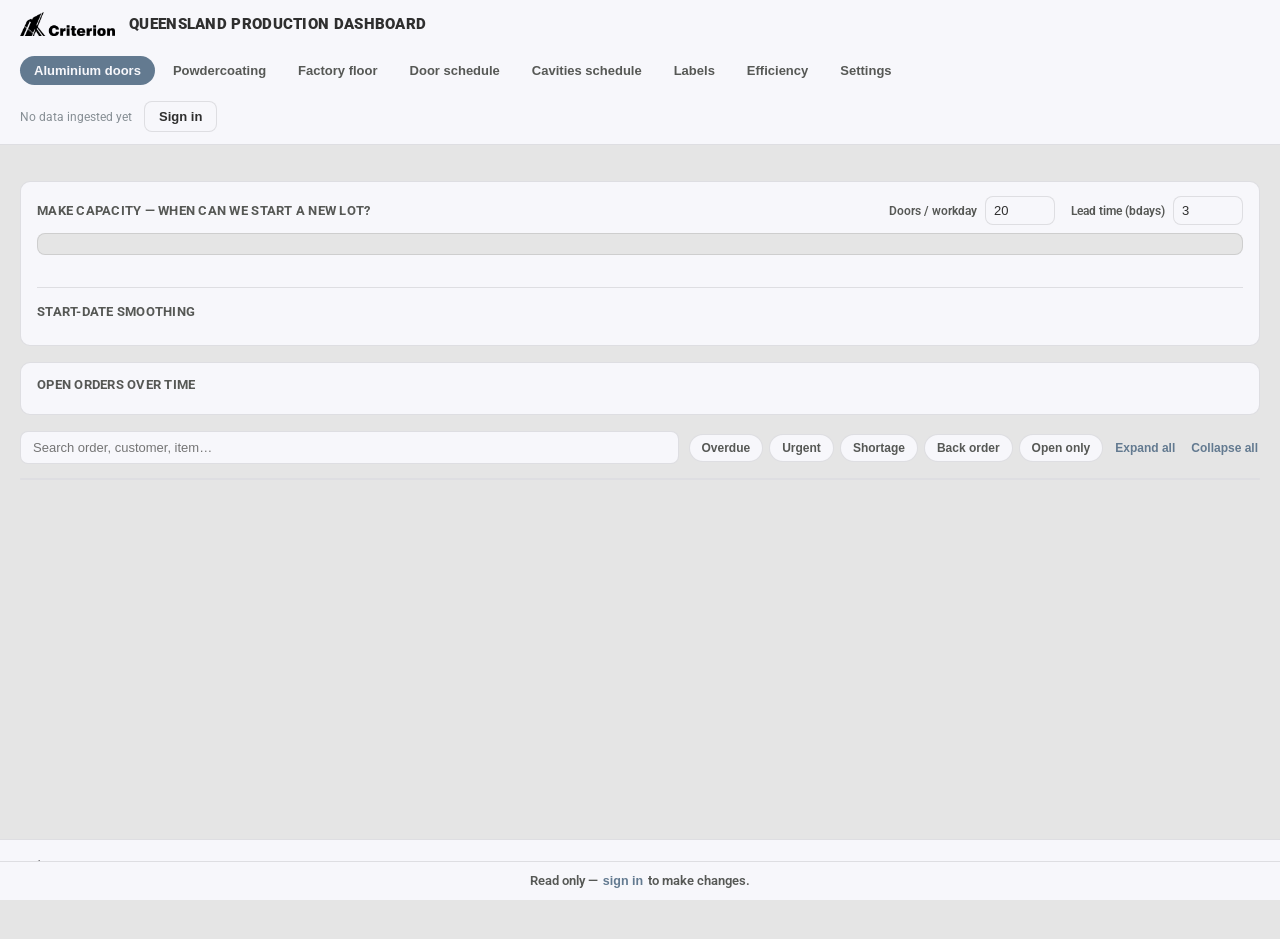
==== frontend/index.html @ 10cf6cdc "Set a powder colour by typing its code or name Clicking a colour tile opens a search over the Dulux," ====
<!doctype html>
<html lang="en">
<head>
<meta charset="utf-8">
<meta name="viewport" content="width=device-width, initial-scale=1">
<title>Queensland Production Dashboard</title>
<link rel="preconnect" href="https://fonts.googleapis.com">
<link rel="preconnect" href="https://fonts.gstatic.com" crossorigin>
<link href="https://fonts.googleapis.com/css2?family=Roboto:wght@400;500;700;900&display=swap" rel="stylesheet">
<link rel="stylesheet" href="styles.css">
</head>
<body>
<div class="app">

  <header class="topbar">
    <div class="topbar-left">
      <div class="brand">
        <img class="brand-logo" src="assets/criterion-logo.png" alt="Criterion Industries">
        <h1>Queensland Production Dashboard</h1>
      </div>
      <nav class="tabs" id="tabs">
        <button class="tab-btn is-active" data-view="joinery">Aluminium doors</button>
        <button class="tab-btn" data-view="subcontractors">Powdercoating</button>
        <button class="tab-btn" data-view="factory">Factory floor</button>
        <button class="tab-btn" data-view="scheduling">Door schedule</button>
        <button class="tab-btn" data-view="cavities">Cavities schedule</button>
        <button class="tab-btn" data-view="labels">Labels</button>
        <button class="tab-btn" data-view="efficiency">Efficiency</button>
        <button class="tab-btn" data-view="settings">Settings</button>
      </nav>
    </div>
    <div class="topbar-right">
      <span class="updated-at" id="updatedAt">—</span>
      <input type="file" id="uploadInput" accept=".xlsx,.xls,.csv" multiple hidden>
      <button class="btn" id="uploadBtn" title="Upload a Production Scheduler or Purchase Orders export">Upload export</button>
      <button class="btn" id="rescanBtn" hidden>Rescan folder</button>
      <a class="btn" id="backupBtn" href="/api/admin/backup" download title="Download a copy of the whole database">Backup</a>
      <button class="who" id="who" hidden title="Accounts"></button>
      <button class="btn" id="signInBtn">Sign in</button>
      <button class="btn" id="signOutBtn" hidden>Sign out</button>
    </div>
  </header>

  <main id="main">

    <section class="view" id="view-joinery">
      <div class="stat-row" id="joinery-stats"></div>

      <div class="chart-card capacity-card">
        <div class="chart-card-head">
          <h2>Make capacity — when can we start a new lot?</h2>
          <div class="capacity-controls">
            <label class="capacity-label" id="capacity-stage-wrap" hidden>
              Stage
              <select id="capacity-stage"></select>
            </label>
            <label class="capacity-label">
              Doors / workday
              <input type="number" class="num-input" id="capacity-rate" min="1" step="1" value="20">
            </label>
            <label class="capacity-label">
              Lead time (bdays)
              <input type="number" class="num-input" id="capacity-leadtime" min="0" step="1" value="3">
            </label>
          </div>
        </div>
        <div class="capacity-summary" id="capacity-summary"></div>
        <div id="capacity-chart" class="chart-body"></div>

        <hr class="card-divider">

        <div class="chart-card-head">
          <h2>Start-date smoothing</h2>
        </div>
        <p class="leveling-note" id="leveling-note"></p>
        <div id="leveling-chart" class="chart-body"></div>
        <div class="table-wrap" style="border:none;border-radius:0;">
          <table class="data-table" id="leveling-table">
            <thead></thead>
            <tbody></tbody>
          </table>
        </div>
      </div>

      <div class="chart-card">
        <div class="chart-card-head">
          <h2>Open orders over time</h2>
        </div>
        <div id="joinery-chart" class="chart-body"></div>
      </div>
      <div class="filter-bar">
        <input type="search" class="search-input" id="joinery-search" placeholder="Search order, customer, item…">
        <div class="chip-group" id="joinery-chips">
          <button class="chip" data-filter="overdue">Overdue</button>
          <button class="chip" data-filter="urgent">Urgent</button>
          <button class="chip" data-filter="shortage">Shortage</button>
          <button class="chip" data-filter="potential_back_order">Back order</button>
          <button class="chip" data-filter="open">Open only</button>
        </div>
        <div class="expand-controls">
          <button class="link-btn" id="joinery-expandAll">Expand all</button>
          <button class="link-btn" id="joinery-collapseAll">Collapse all</button>
        </div>
      </div>
      <div class="table-wrap">
        <table class="data-table" id="joinery-table">
          <thead></thead>
          <tbody></tbody>
        </table>
        <div class="empty-state" id="joinery-empty" hidden>No data yet — drop today's Production Scheduler export (Aluminium doors) into Downloads.</div>
      </div>
    </section>

    <section class="view" id="view-subcontractors" hidden>
      <div class="segmented" id="sub-view-toggle">
        <button class="segmented-btn" data-mode="schedule">Day schedule</button>
        <button class="segmented-btn" data-mode="board">Status lanes</button>
        <button class="segmented-btn" data-mode="list">Order list</button>
      </div>
      <div class="sub-error" id="subboard-error" hidden></div>
      <input type="color" id="pc-colour-picker" class="pc-colour-picker" tabindex="-1" aria-hidden="true">
      <div class="colour-finder" id="colourFinder" hidden>
        <div class="colour-finder-box" role="dialog" aria-labelledby="colourFinderTitle">
          <div class="colour-finder-head">
            <h3 id="colourFinderTitle">Set the colour</h3>
            <button type="button" class="btn" id="colourFinderClose">Close</button>
          </div>
          <p class="leveling-note">For <b id="colourFinderFor"></b>. Type the colour code or name, then pick it. Every job in this colour follows.</p>
          <input type="search" class="search-input" id="colourFinderSearch" placeholder="e.g. 2609128S, 90Z8189M, monument satin" autocomplete="off" spellcheck="false">
          <div class="colour-finder-list" id="colourFinderList"></div>
          <button type="button" class="btn" id="colourFinderByEye">Not in the charts? Pick by eye…</button>
        </div>
      </div>

      <div id="sub-schedule" hidden>
        <div class="chart-card-head schedule-head">
          <h2>Powdercoat schedule</h2>
          <span class="updated-at" id="pcs-updated"></span>
        </div>
        <p class="leveling-note">Jobs gather by colour, the biggest batch first. Drag a colour, or a single job, from Holding onto a day. On its day a job sits in the step the floor has reached (Picking material, Prep, Coat, Pack) and moves down as each step is ticked off; finished units stay on the day, ticked. A day gone by with work still on it shows red. Click a colour tile to set or correct its colour. Every job in that colour follows.</p>
        <div class="schedule-nav">
          <button class="btn" id="pcs-prev">‹ Prev</button>
          <span id="pcs-range"></span>
          <button class="btn" id="pcs-next">Next ›</button>
          <button class="btn" id="pcs-today">Today</button>
          <span class="pc-behind" id="pcs-behind"></span>
        </div>
        <div class="now-strip" id="pcs-now"></div>
        <div class="schedule-layout" id="pcs-layout">
          <div class="schedule-holding">
            <div class="schedule-holding-head">
              <span>Holding</span>
              <span class="schedule-holding-count" id="pcs-holding-count"></span>
            </div>
            <div class="pc-holding-tools">
              <select id="pcs-holding-sort" title="How Holding is ordered">
                <option value="colour">By colour, most jobs first</option>
                <option value="eta">By ETA</option>
                <option value="due">By due date</option>
              </select>
              <select id="pcs-holding-colour" title="Show one colour only"></select>
            </div>
            <input type="search" class="holding-search" id="pcs-holding-search"
                   placeholder="Find SO, PRO or colour…" autocomplete="off" spellcheck="false">
            <div class="schedule-dropzone pcs-dropzone schedule-holding-zone" data-date="holding" id="pcs-holding-zone"></div>
          </div>
          <div class="schedule-board" id="pcs-board"></div>
        </div>
        <div class="empty-state" id="pcs-empty" hidden></div>
      </div>

      <div id="sub-board" hidden>
        <div class="filter-bar">
          <input type="search" class="search-input" id="subboard-search" placeholder="Search PRO, order, customer, item…">
          <span class="updated-at" id="subboard-updated"></span>
        </div>
        <div id="sub-contractor-boards"></div>
      </div>

      <div id="sub-list">
      <div class="stat-row" id="sub-stats"></div>
      <div class="chart-card">
        <div class="chart-card-head">
          <h2>Open orders over time</h2>
        </div>
        <div id="sub-chart" class="chart-body"></div>
      </div>
      <div class="filter-bar">
        <input type="search" class="search-input" id="sub-search" placeholder="Search order, customer, item…">
        <div class="chip-group" id="sub-chips">
          <button class="chip" data-filter="overdue">Overdue</button>
          <button class="chip" data-filter="urgent">Urgent</button>
          <button class="chip" data-filter="shortage">Shortage</button>
          <button class="chip" data-filter="potential_back_order">Back order</button>
          <button class="chip" data-filter="open">Open only</button>
        </div>
        <div class="expand-controls">
          <button class="link-btn" id="sub-expandAll">Expand all</button>
          <button class="link-btn" id="sub-collapseAll">Collapse all</button>
        </div>
      </div>
      <div id="contractor-groups"></div>
      <div class="empty-state" id="sub-empty" hidden>No data yet — drop today's Production Scheduler export (Powdercoating) into Downloads.</div>
      </div>
    </section>

    <section class="view" id="view-factory" hidden>
      <div class="factory-toolbar">
        <div class="segmented" id="factory-line-toggle">
          <button class="segmented-btn" data-line="doors">Doors</button>
          <button class="segmented-btn" data-line="cavities">Cavities</button>
          <button class="segmented-btn" data-line="powdercoat">Powdercoating</button>
        </div>
        <div class="segmented" id="factory-view-toggle">
          <button class="segmented-btn" data-mode="day">By day</button>
          <button class="segmented-btn" data-mode="all">All jobs</button>
        </div>
        <div class="segmented" id="factory-status-filter">
          <button class="segmented-btn" data-status="in_production">In production</button>
          <button class="segmented-btn" data-status="completed">Completed</button>
          <button class="segmented-btn" data-status="all">All</button>
        </div>
        <span class="factory-reset-wrap" id="factory-reset-wrap" hidden>
          <button class="btn btn-danger" id="factory-reset" disabled>Reset progress</button>
          <span class="factory-reset-hint" id="factory-reset-hint"></span>
        </span>
      </div>
      <div class="now-strip" id="factory-now"></div>
      <div class="stat-row" id="factory-stats"></div>
      <div class="factory-error" id="factory-error" hidden></div>
      <div class="filter-bar">
        <input type="search" class="search-input" id="factory-search" placeholder="Search PRO, order, customer, item…">
        <span class="updated-at" id="factory-updated"></span>
      </div>
      <div id="factory-day" hidden>
        <div class="schedule-nav">
          <button class="btn" id="factory-day-prev">‹ Prev</button>
          <span id="factory-day-label"></span>
          <button class="btn" id="factory-day-next">Next ›</button>
          <button class="btn" id="factory-day-today">Today</button>
        </div>
        <p class="leveling-note">Each bucket shows what's scheduled for this day. Anything not finished from earlier days rolls into today automatically. Only jobs dragged onto a day on the schedule appear here.</p>
        <div id="factory-day-buckets"></div>
      </div>
      <div class="table-wrap" id="factory-table-wrap">
        <table class="data-table factory-table" id="factory-table">
          <thead></thead>
          <tbody></tbody>
        </table>
        <div class="empty-state" id="factory-empty" hidden>No open jobs — everything on the floor is finished.</div>
      </div>
    </section>

    <section class="view" id="view-labels" hidden>
      <div class="labels-bar">
        <label for="label-pro">Preview</label>
        <select id="label-pro"></select>
        <button class="btn" id="label-print-door">Print door labels</button>
        <button class="btn" id="label-print-pallet">Print pallet labels</button>
        <label class="capacity-label">Door roll
          <select id="label-stock">
            <option value="102x36">102 &times; 36 mm</option>
            <option value="100x50">100 &times; 50 mm, with barcode</option>
          </select>
        </label>
      </div>
      <p class="leveling-note">Door labels and pallet labels are two rolls on two printers, so pick the matching ZD421 in the print dialog. Set <strong>Margins: None</strong> and <strong>Scale: 100%</strong>, and untick headers and footers; Chrome remembers it per printer. Both are shown below at their real size.</p>
      <div class="doornum-bar" id="doornum-bar" hidden>
        <span class="doornum-summary" id="doornum-summary"></span>
        <button class="btn" id="doornum-start">Enter door numbers</button>
        <button class="btn" id="doornum-import-open">Paste door numbers</button>
        <button class="btn" id="joblist-import-open">Paste job names</button>
      </div>
      <details class="doornum-import" id="joblist-import" hidden>
        <summary>Paste sales orders to get job names</summary>
        <p class="doornum-import-help">Copy the rows straight out of the Sales Orders list in Business Central &mdash; headings and all &mdash; and paste them here. The order number and <strong>External Document No.</strong> are picked out and the rest ignored. Two columns, or <code>SO-181430: WACA</code> lines, work too.</p>
        <pre class="doornum-import-eg">No.	Sell-to Customer Name	External Document No.
SO-181430	IreAus Construction WA Pty Ltd	WACA - TIMBER DOORS STAGE 1</pre>
        <textarea id="joblist-paste" rows="6" spellcheck="false" autocomplete="off" placeholder="Paste the Sales Orders rows here"></textarea>
        <div class="doornum-import-actions">
          <button type="button" class="btn btn-primary" id="joblist-import-go">Import</button>
          <span class="doornum-or">or</span>
          <button type="button" class="btn" id="joblist-file-btn">Upload the .xlsx</button>
          <input type="file" id="joblist-file" accept=".xlsx,.xls,.csv" hidden>
          <span class="doornum-import-result" id="joblist-import-result"></span>
        </div>
      </details>
      <details class="doornum-import" id="doornum-import" hidden>
        <summary>Paste door numbers from the job cards</summary>
        <p class="doornum-import-help">One job per line, doors separated by commas, in door order. A dash leaves that door blank. Jobs not in the current export are skipped.</p>
        <pre class="doornum-import-eg">PRO-328696: 103.1
PRO-328697: 127.1, 127.2, 128.1, 128.2
PRO-330659: L2.02, L2.02, L2.03, L2.03</pre>
        <textarea id="doornum-paste" rows="8" spellcheck="false" autocomplete="off" placeholder="PRO-328696: 103.1"></textarea>
        <div class="doornum-import-actions">
          <button type="button" class="btn btn-primary" id="doornum-import-go">Import</button>
          <span class="doornum-import-result" id="doornum-import-result"></span>
        </div>
      </details>
      <div class="label-preview" id="label-preview"></div>
      <div class="empty-state" id="labels-empty" hidden></div>
    </section>

    <section class="view" id="view-scheduling" hidden>
      <div class="chart-card-head schedule-head">
        <h2>Door schedule</h2>
      </div>
      <div class="schedule-key" id="schedule-key"></div>
      <div class="now-strip" id="schedule-now"></div>
      <p class="leveling-note">New work from an export waits in Holding, soonest due date first — drag it onto a day to schedule it. Days only show work someone has actually committed to. A job sits on one day and shows once: its doors start in Picking and move down to Machining, then Build/Wrap, as each stage is ticked off on the floor. Part of a job moves on while the rest stays. Finished doors stay on their day, ticked. A day that's gone by with work still on it shows that work in red until you drag it on. Drag anything back into Holding to set it aside.</p>
      <div class="schedule-nav">
        <button class="btn" id="schedule-prev">‹ Prev</button>
        <span id="schedule-range"></span>
        <button class="btn" id="schedule-next">Next ›</button>
        <button class="btn" id="schedule-today">Today</button>
        <button class="btn" id="schedule-auto">Auto-schedule…</button>
        <button class="btn" id="schedule-bc">Place holding on BC dates</button>
        <button class="btn" id="schedule-huddle" title="Full screen for the morning huddle">⛶ Huddle view</button>
        <span class="schedule-selection" id="schedule-selection" hidden>
          <span id="schedule-selection-count"></span>
          <button class="link-btn" id="schedule-selection-clear">Clear</button>
        </span>
      </div>
      <div class="schedule-layout">
        <div class="schedule-holding">
          <div class="schedule-holding-head">
            <span>Holding</span>
            <span class="schedule-holding-count" id="schedule-holding-count"></span>
          </div>
          <input type="search" class="holding-search" id="schedule-holding-search"
                 placeholder="Find SO or PRO…" autocomplete="off" spellcheck="false">
          <div class="schedule-reset-bar">
            <button class="btn btn-danger" id="schedule-reset" disabled>Reset selected days</button>
            <span class="schedule-reset-hint" id="schedule-reset-hint">Tick a day's header to select it</span>
          </div>
          <div class="schedule-dropzone schedule-holding-zone" data-date="holding" id="schedule-holding-zone"></div>
        </div>
        <div class="board-scroller">
          <!-- Scrolls the board from above it. The board is taller than the
               screen, so its own scrollbar sits off the bottom of the page,
               nowhere near the day headers you're trying to move between. -->
          <div class="board-scroll-top" id="schedule-scroll-top" aria-hidden="true"><div></div></div>
          <div class="schedule-board" id="schedule-board"></div>
        </div>
      </div>
      <div class="empty-state" id="schedule-empty" hidden>No data yet — drop today's Production Scheduler export (Aluminium doors) into Downloads.</div>
    </section>

    <section class="view" id="view-cavities" hidden>
      <div class="chart-card-head schedule-head">
        <h2>Cavities schedule</h2>
        <span class="updated-at" id="cavities-updated"></span>
      </div>
      <p class="leveling-note">Cavities are built in-house on their own line, so they're planned separately from the doors. New work waits in Holding, soonest due first — drag it onto a day. Make follows Prep, and pulling a Prep back into Holding brings its Make with it.</p>
      <div class="schedule-nav">
        <button class="btn" id="cavities-prev">‹ Prev</button>
        <span id="cavities-range"></span>
        <button class="btn" id="cavities-next">Next ›</button>
        <button class="btn" id="cavities-today">Today</button>
      </div>
      <div class="now-strip" id="cavities-now"></div>
      <div class="cav-error factory-error" id="cavities-error" hidden></div>
      <div class="schedule-layout">
        <div class="schedule-holding">
          <div class="schedule-holding-head">
            <span>Holding</span>
            <span class="schedule-holding-count" id="cavities-holding-count"></span>
          </div>
          <input type="search" class="holding-search" id="cavities-holding-search"
                 placeholder="Find SO or PRO…" autocomplete="off" spellcheck="false">
          <div class="schedule-dropzone cav-dropzone schedule-holding-zone" data-date="holding" id="cavities-holding-zone"></div>
        </div>
        <div class="schedule-board" id="cavities-board"></div>
      </div>
      <div class="empty-state" id="cavities-empty" hidden></div>
    </section>

    <section class="view" id="view-efficiency" hidden>

      <div class="chart-card">
        <h2>EFFICIENCY.</h2>
        <p class="leveling-note">Earned hours are the estimated time of whatever was ticked off that day. Actual hours default to what the day was given &mdash; type over them with what was really worked. Efficiency is earned &divide; actual; plan attainment is earned &divide; planned.</p>
        <div class="settings-row">
          <label class="capacity-label">From <input type="date" class="num-input" id="eff-from"></label>
          <label class="capacity-label">To <input type="date" class="num-input" id="eff-to"></label>
          <button class="btn" id="eff-apply">Show</button>
          <button class="btn" id="eff-csv">Download CSV</button>
        </div>
        <div class="stat-row" id="eff-stats"></div>
      </div>

      <div class="chart-card">
        <h2>HOURS BY DAY.</h2>
        <div id="eff-hours-chart" class="chart-body"></div>
      </div>

      <div class="chart-card">
        <h2>EFFICIENCY BY AREA.</h2>
        <div id="eff-trend-chart" class="chart-body"></div>
      </div>

      <div class="chart-card">
        <h2>DAILY DETAIL.</h2>
        <div class="table-wrap"><table class="data-table" id="eff-table"><thead></thead><tbody></tbody></table></div>
      </div>

    </section>

    <section class="view" id="view-settings" hidden>

      <div class="chart-card">
        <h2>WORKING HOURS.</h2>
        <p class="leveling-note">Hours available at each step, per weekday. The boards measure a day's work against these, and a day at zero is closed.</p>
        <div class="table-wrap"><table class="data-table" id="settings-hours"><thead></thead><tbody></tbody></table></div>
      </div>

      <div class="chart-card">
        <h2>SPECIFIC DAYS.</h2>
        <p class="leveling-note">Overtime, shutdowns and public holidays. These beat the weekly pattern above. Queensland public holidays are loaded at zero hours — edit or remove any that don't apply.</p>
        <div class="settings-row">
          <label class="capacity-label">Date <input type="date" class="num-input" id="day-date"></label>
          <label class="capacity-label">Step <select id="day-stage"></select></label>
          <label class="capacity-label">Hours <input type="number" class="num-input" id="day-hours" min="0" step="0.5" value="0"></label>
          <label class="capacity-label">Note <input type="text" class="num-input wide" id="day-note" placeholder="Shutdown, overtime…"></label>
          <button class="btn" id="day-add">Add</button>
        </div>
        <div class="table-wrap"><table class="data-table" id="settings-days"><thead></thead><tbody></tbody></table></div>
      </div>

      <div class="chart-card">
        <h2>MINUTES PER UNIT.</h2>
        <p class="leveling-note">How long one unit takes at each step. A product's own figure wins; otherwise the default row; otherwise BC's estimate, shown in grey under each box. Products no longer in the exports are kept and marked.</p>
        <div class="settings-row">
          <label class="capacity-label">Line <select id="minutes-line"></select></label>
          <label class="capacity-label">Filter <input type="search" class="num-input wide" id="minutes-filter" placeholder="Search product…"></label>
          <button class="btn" id="minutes-apply-shown" title="Put one figure into every blank box in the filtered list">Apply to shown…</button>
          <button class="btn" id="minutes-copy-bc" title="Fill blank boxes with BC's own estimate">Copy BC estimates into blanks</button>
          <span class="settings-saved" id="minutes-saved"></span>
        </div>
        <div class="table-wrap"><table class="data-table" id="settings-minutes"><thead></thead><tbody></tbody></table></div>
      </div>

      <div class="chart-card">
        <h2>POWDER COLOURS.</h2>
        <p class="leveling-note" id="powder-library-note"></p>
        <p class="leveling-note">Colours set by hand from a tile on the powdercoat schedule. These beat the colour charts. Remove one to go back to the chart's colour.</p>
        <div class="table-wrap"><table class="data-table" id="settings-powder-colours"><thead></thead><tbody></tbody></table></div>
      </div>

      <div class="chart-card">
        <h2>PLANNING.</h2>
        <div class="settings-grid" id="settings-planning"></div>
      </div>

    </section>

  </main>

  <footer class="site-footer">
    <img class="footer-logo" src="assets/criterion-logo.png" alt="Criterion Industries">
    <div class="footer-tag">Innovation that works.</div>
    <div class="footer-detail">
      <span>Criterion Industries QLD</span>
      <span>22 Holt Street, Pinkenba QLD 4009</span>
      <span><a href="tel:+61731938990">07 3193 8990</a></span>
      <span><a href="mailto:sales.qld@criterionindustries.com.au">sales.qld@criterionindustries.com.au</a></span>
      <span>Mon&ndash;Fri 7:00am &ndash; 4:30pm</span>
    </div>
  </footer>
</div>

<div class="readonly-banner" id="readonlyBanner" hidden>
  Read only — <button type="button" class="link-btn" id="bannerSignIn">sign in</button> to make changes.
</div>

<div class="signin-backdrop" id="wmBulkBackdrop" hidden>
  <div class="signin-card auto-card">
    <h2>WM NUMBERS.</h2>
    <p class="leveling-note">Paste one pair per line &mdash; <code>SO-12345: WM-678</code>, or rows copied straight out of BC's Warehouse Movements list. Either order works. Or upload the Warehouse Movements export.</p>
    <textarea class="num-input wm-paste" id="wmBulkText" rows="8" placeholder="SO-187819: WM-80001&#10;WM-80002&#9;SO-187546&#9;PINKENBA"></textarea>
    <div class="auto-actions">
      <input type="file" id="wmBulkFile" accept=".xlsx,.xls,.csv" hidden>
      <button type="button" class="btn" id="wmBulkUpload">Upload export…</button>
      <span class="gantt-spacer"></span>
      <button type="button" class="btn" id="wmBulkCancel">Cancel</button>
      <button type="button" class="btn btn-primary" id="wmBulkSave">Save numbers</button>
    </div>
    <div class="auto-result" id="wmBulkResult" hidden></div>
  </div>
</div>

<div class="signin-backdrop" id="autoBackdrop" hidden>
  <form class="signin-card auto-card" id="autoForm">
    <h2>AUTO-SCHEDULE.</h2>
    <p class="leveling-note">Places whatever is still in Holding, soonest due date first, on the first day with enough hours at the first step. Anything that doesn't fit stays in Holding, and everything placed can still be dragged.</p>
    <label class="capacity-label">From <input type="date" class="num-input" id="auto-from" required></label>
    <label class="capacity-label">To <input type="date" class="num-input" id="auto-to" required></label>
    <label class="auto-check"><input type="checkbox" id="auto-replan"> Re-plan jobs in this range that haven't been started</label>
    <div class="auto-actions">
      <button class="btn" type="button" id="auto-cancel">Cancel</button>
      <button class="btn btn-primary" type="submit" id="auto-go">Schedule</button>
    </div>
    <div class="auto-result" id="auto-result" hidden></div>
  </form>
</div>

<div class="signin-backdrop tracker-backdrop" id="trackerBackdrop" hidden>
  <div class="tracker-card">
    <div class="tracker-head">
      <div>
        <h2 id="tracker-title"></h2>
        <div class="cell-muted" id="tracker-sub"></div>
      </div>
      <span class="gantt-spacer"></span>
      <button class="btn" type="button" id="tracker-close">Close</button>
    </div>
    <div id="tracker-body"></div>
  </div>
</div>

<div class="gantt-overlay" id="ganttOverlay" hidden>
  <div class="gantt-bar">
    <button class="btn" type="button" id="gantt-prev">&lsaquo;</button>
    <span class="gantt-date" id="gantt-date"></span>
    <button class="btn" type="button" id="gantt-next">&rsaquo;</button>
    <div class="segmented" id="gantt-lines"></div>
    <label class="capacity-label">Zoom
      <select id="gantt-zoom">
        <option value="120">Whole day</option>
        <option value="60">1 hour</option>
        <option value="30" selected>30 minutes</option>
        <option value="15">15 minutes</option>
      </select>
    </label>
    <button class="btn" type="button" id="gantt-openall">Open all</button>
    <span class="gantt-spacer"></span>
    <button class="btn" type="button" id="gantt-close">Close</button>
  </div>
  <div class="gantt-scroll" id="gantt-scroll"></div>
  <div class="gantt-tip" id="gantt-tip" hidden></div>
</div>

<div class="signin-backdrop" id="signinBackdrop" hidden>
  <form class="signin-card" id="signinForm">
    <h2>Sign in</h2>
    <p class="signin-note">Anyone can view the dashboard. Signing in lets you change the schedule and record progress.</p>
    <label>Name<input type="text" id="signinUser" autocomplete="username" required></label>
    <label>Password<input type="password" id="signinPass" autocomplete="current-password" required></label>
    <p class="signin-error" id="signinError" hidden></p>
    <div class="signin-actions">
      <button type="button" class="btn" id="signinCancel">Cancel</button>
      <button type="submit" class="btn btn-primary" id="signinSubmit">Sign in</button>
    </div>
  </form>
</div>

<div class="signin-backdrop" id="accountsBackdrop" hidden>
  <div class="signin-card accounts-card">
    <h2>Accounts</h2>
    <p class="signin-note">Anyone can view the board. These are the people who can change it — schedule work, record progress and upload exports.</p>

    <p class="signin-note" id="accountAdminNote" hidden></p>
    <ul class="account-list" id="accountList"></ul>

    <form id="accountForm" class="account-form">
      <h3>Add someone, or change a password</h3>
      <label>Name<input type="text" id="accountUser" autocomplete="off" required></label>
      <label>Password<input type="password" id="accountPass" autocomplete="new-password" minlength="8" required placeholder="At least 8 characters"></label>
      <p class="signin-error" id="accountError" hidden></p>
      <p class="signin-note" id="accountNote" hidden></p>
      <div class="signin-actions">
        <button type="submit" class="btn btn-primary" id="accountSave">Save</button>
      </div>
    </form>

    <div class="signin-actions">
      <button type="button" class="btn" id="accountsClose">Close</button>
    </div>
  </div>
</div>

<div class="signin-backdrop" id="noTouchBackdrop" hidden>
  <div class="signin-card notouch-card">
    <img class="notouch-img" id="noTouchImg" src="assets/no-touch.jpg" alt="" hidden>
    <h2>Sorry Bruv</h2>
    <p class="notouch-line">If you don't have a login it's look but don't touch&hellip;</p>
    <div class="signin-actions">
      <button type="button" class="btn" id="noTouchClose">Fair enough</button>
      <button type="button" class="btn btn-primary" id="noTouchSignIn">Sign in</button>
    </div>
  </div>
</div>

<div class="signin-backdrop" id="wmBackdrop" hidden>
  <div class="signin-card wm-card">
    <h2 id="wmTitle">Warehouse movement</h2>
    <p class="signin-note" id="wmFor" hidden></p>
    <div class="wm-list" id="wmList"></div>
    <div class="wm-entry" id="wmEntry" hidden>
      <label class="capacity-label">Movement number
        <input type="text" class="num-input" id="wmInput" placeholder="WM-1234" autocomplete="off">
      </label>
      <button type="button" class="btn btn-primary" id="wmSave">Save</button>
      <button type="button" class="btn" id="wmClear">Clear</button>
    </div>
    <div class="signin-actions">
      <button type="button" class="btn" id="wmBulkOpen">Bulk paste or upload…</button>
      <button type="button" class="btn" id="wmClose">Close</button>
    </div>
  </div>
</div>

<div class="signin-backdrop" id="doorNumBackdrop" hidden>
  <div class="signin-card doornum-card">
    <h2>Door numbers</h2>
    <p class="signin-note" id="doorNumProgress"></p>
    <div class="doornum-job" id="doorNumJob"></div>
    <div class="doornum-fields" id="doorNumFields"></div>
    <p class="signin-note">Type the mark for each door, or say it has none. Either answer stops this job being asked about again.</p>
    <p class="signin-error" id="doorNumError" hidden></p>
    <div class="signin-actions">
      <button type="button" class="btn" id="doorNumClose">Close</button>
      <button type="button" class="btn" id="doorNumSkip">Skip</button>
      <button type="button" class="btn" id="doorNumNone">No door numbers</button>
      <button type="button" class="btn btn-primary" id="doorNumSave">Save</button>
    </div>
  </div>
</div>

<div class="signin-backdrop" id="palletBackdrop" hidden>
  <div class="signin-card pallet-card">
    <h2>Pallet labels</h2>
    <p class="signin-note" id="palletFor"></p>
    <label for="palletCount">How many pallets were made?
      <input type="number" id="palletCount" min="1" max="50" step="1" value="1" inputmode="numeric">
    </label>
    <p class="signin-note">One label per pallet, numbered 1/3, 2/3, 3/3 and so on.</p>
    <p class="signin-error" id="palletErr" hidden></p>
    <div class="signin-actions">
      <button type="button" class="btn" id="palletCancel">Cancel</button>
      <button type="button" class="btn btn-primary" id="palletGo">Print</button>
    </div>
  </div>
</div>

<div id="print-sheet"></div>

<script src="app.js"></script>
</body>
</html>
---- frontend/styles.css ----
:root {
  color-scheme: light;
  /* Criterion Industries brand palette — Brand Guidelines 2024, pg 18-19.
     Status colours below are deliberately NOT brand greys: a shortage has to
     read as red across the factory floor, which no grey can do. */
  --surface-1:      #f7f7fb;              /* Pure White */
  --page-plane:     #e5e5e5;              /* Light Grey */
  --text-primary:   #2f2f2f;              /* Charcoal */
  --text-secondary: #565855;              /* Medium Grey */
  --text-muted:     #868e94;              /* Grey stepped toward Platinum */
  --gridline:       #dfe3e6;              /* Platinum tint, for hairlines and chips */
  --baseline:       #b7c2cb;              /* Platinum */
  --border:         rgba(47,47,47,0.12);
  --series-1:       #637a90;              /* French Grey — the brand accent */
  --series-2:       #424f59;              /* Slate Grey */

  /* French Grey on Pure White is a sanctioned pairing (pg 06); pinned here so
     filled controls keep legible contrast in both themes. */
  --card-done-bg:      #e8f2e8;
  --card-done-line:    #5a9c5a;
  --card-overdue-bg:   #fbe9e7;
  --card-overdue-line: #c9524a;
  --card-shortage-bg:  #f2e4e8;
  --card-shortage-line:#8c3350;
  --accent-solid:   #637a90;
  --accent-on:      #f7f7fb;

  --status-good:     #0ca30c;
  --status-warning:  #fab219;
  --status-serious:  #ec835a;
  --status-critical: #d03b3b;
  --success-text:    #006300;
  --progress-fill:   rgba(12, 163, 12, 0.20);
}

@media (prefers-color-scheme: dark) {
  :root:where(:not([data-theme="light"])) {
    color-scheme: dark;
    --surface-1:      #3d3d3d;              /* Dark Grey */
    --page-plane:     #2f2f2f;              /* Charcoal */
    --text-primary:   #f7f7fb;              /* Pure White */
    --text-secondary: #b7c2cb;              /* Platinum */
    --text-muted:     #8d9399;              /* Platinum stepped down */
    --gridline:       #4a4a4a;
    --baseline:       #606161;              /* Grey */
    --border:         rgba(247,247,251,0.12);
    --card-done-bg:      #1d2a1d;
    --card-done-line:    #4c8f4c;
    --card-overdue-bg:   #2e1a18;
    --card-overdue-line: #c4645c;
    --card-shortage-bg:  #2b1a21;
    --card-shortage-line:#a8566e;
    --series-1:       #8ea1b4;              /* French Grey, lifted to read on Charcoal */
    --series-2:       #b7c2cb;              /* Platinum */

    --status-good:     #0ca30c;
    --status-warning:  #fab219;
    --status-serious:  #ec835a;
    --status-critical: #e66767;
    --success-text:    #0ca30c;
    --progress-fill:   rgba(12, 163, 12, 0.28);
  }
}
:root[data-theme="dark"] {
  color-scheme: dark;
  --surface-1:      #3d3d3d;              /* Dark Grey */
  --page-plane:     #2f2f2f;              /* Charcoal */
  --text-primary:   #f7f7fb;              /* Pure White */
  --text-secondary: #b7c2cb;              /* Platinum */
  --text-muted:     #8d9399;              /* Platinum stepped down */
  --gridline:       #4a4a4a;
  --baseline:       #606161;              /* Grey */
  --border:         rgba(247,247,251,0.12);
  --card-done-bg:      #1d2a1d;
  --card-done-line:    #4c8f4c;
  --card-overdue-bg:   #2e1a18;
  --card-overdue-line: #c4645c;
  --card-shortage-bg:  #2b1a21;
  --card-shortage-line:#a8566e;
  --series-1:       #8ea1b4;              /* French Grey, lifted to read on Charcoal */
  --series-2:       #b7c2cb;              /* Platinum */
  --status-good:     #0ca30c;
  --status-warning:  #fab219;
  --status-serious:  #ec835a;
  --status-critical: #e66767;
  --success-text:    #0ca30c;
  --progress-fill:   rgba(12, 163, 12, 0.28);
}

* { box-sizing: border-box; }

html, body {
  margin: 0;
  padding: 0;
  background: var(--page-plane);
  color: var(--text-primary);
  font-family: "Roboto", system-ui, -apple-system, "Segoe UI", sans-serif;
  font-size: 14px;
  -webkit-font-smoothing: antialiased;
}

.app { min-height: 100vh; display: flex; flex-direction: column; }

.topbar {
  display: flex;
  align-items: center;
  justify-content: space-between;
  gap: 16px;
  padding: 12px 20px;
  background: var(--surface-1);
  border-bottom: 1px solid var(--border);
  flex-wrap: wrap;
  position: sticky;
  top: 0;
  z-index: 10;
}

.topbar-left { display: flex; align-items: center; gap: 20px; flex-wrap: wrap; }
.topbar-right { display: flex; align-items: center; gap: 12px; }

/* The brand sets headings in Swis721 BT Black, all caps. That face can't be
   embedded on the web, so this uses Roboto Black — the guidelines' own
   sanctioned alternative (pg 16) for exactly this situation. */
h1 {
  font-size: 15px;
  font-weight: 900;
  letter-spacing: 0.02em;
  text-transform: uppercase;
  margin: 0;
  white-space: nowrap;
}

/* Logo lockup. The guidelines require clear space of one 'C' height around the
   logo before any text, which the gap and padding below hold. */
.brand { display: flex; align-items: center; gap: 14px; }
.brand-logo { height: 24px; width: auto; display: block; flex: 0 0 auto; }

/* The supplied asset is the black linear logo. White is a permitted treatment
   (pg 10, misuse #8), so it's flipped rather than tinted on dark surfaces. */
:root[data-theme="dark"] .brand-logo { filter: brightness(0) invert(1); }
@media (prefers-color-scheme: dark) {
  :root:not([data-theme="light"]) .brand-logo { filter: brightness(0) invert(1); }
}

.tabs { display: flex; gap: 4px; }

.tab-btn {
  border: none;
  background: transparent;
  color: var(--text-secondary);
  font-size: 13px;
  font-weight: 600;
  padding: 7px 14px;
  border-radius: 999px;
  cursor: pointer;
}
.tab-btn:hover { background: var(--gridline); }
.tab-btn.is-active { background: var(--accent-solid); color: var(--accent-on); }

.updated-at { font-size: 12px; color: var(--text-muted); white-space: nowrap; }

/* Full-page overlay while a BC export is dragged over the window. */
#drop-hint {
  position: fixed;
  inset: 0;
  z-index: 900;
  display: none;
  align-items: center;
  justify-content: center;
  font-size: 20px;
  font-weight: 700;
  color: var(--text-primary);
  background: color-mix(in srgb, var(--page-plane) 85%, transparent);
  border: 3px dashed var(--series-1);
  pointer-events: none;
}

#drop-hint.is-visible { display: flex; }

.btn {
  border: 1px solid var(--border);
  background: var(--surface-1);
  color: var(--text-primary);
  font-size: 13px;
  font-weight: 600;
  padding: 7px 14px;
  border-radius: 8px;
  cursor: pointer;
}
.btn:hover { background: var(--gridline); }
.btn:disabled { opacity: 0.5; cursor: default; }
/* #backupBtn is an <a> so the browser handles the download itself */
a.btn { text-decoration: none; display: inline-block; line-height: normal; }

main { padding: 20px; max-width: 1400px; width: 100%; margin: 0 auto; flex: 1; }

/* The 1400px cap keeps the tables readable, but a board scrolls sideways and
   wants every pixel — otherwise a wide screen shows four columns and a gap. */
body.is-board-view main { max-width: none; }

.view[hidden] { display: none; }

.stat-row {
  display: grid;
  grid-template-columns: repeat(auto-fit, minmax(150px, 1fr));
  gap: 12px;
  margin-bottom: 16px;
}

.stat-tile {
  background: var(--surface-1);
  border: 1px solid var(--border);
  border-radius: 10px;
  padding: 14px 16px;
}
.stat-tile .stat-label {
  font-size: 12px;
  color: var(--text-secondary);
  font-weight: 600;
  text-transform: uppercase;
  letter-spacing: 0.02em;
}
.stat-tile .stat-value {
  font-size: 26px;
  font-weight: 700;
  margin-top: 4px;
  font-variant-numeric: tabular-nums;
}
.stat-tile.status-critical .stat-value { color: var(--status-critical); }
.stat-tile.status-serious .stat-value { color: var(--status-serious); }
.stat-tile.status-warning .stat-value { color: #9a6b00; }
[data-theme="dark"] .stat-tile.status-warning .stat-value,
@media (prefers-color-scheme: dark) { .stat-tile.status-warning .stat-value { color: var(--status-warning); } }

.chart-card {
  background: var(--surface-1);
  border: 1px solid var(--border);
  border-radius: 10px;
  padding: 14px 16px;
  margin-bottom: 16px;
}
.chart-card-head { display: flex; align-items: center; justify-content: space-between; margin-bottom: 8px; flex-wrap: wrap; gap: 10px; }
.chart-card-head h2 { font-size: 13px; font-weight: 700; margin: 0; color: var(--text-secondary); text-transform: uppercase; letter-spacing: 0.02em; }
.chart-body { width: 100%; overflow-x: auto; }
.chart-body svg { display: block; width: 100%; height: auto; }
.chart-empty { color: var(--text-muted); font-size: 13px; padding: 20px 0; }

.capacity-controls { display: flex; align-items: center; gap: 16px; flex-wrap: wrap; }
.capacity-label[hidden] { display: none; }
.capacity-label {
  display: flex;
  align-items: center;
  gap: 8px;
  font-size: 12px;
  font-weight: 600;
  color: var(--text-secondary);
  text-transform: none;
  letter-spacing: normal;
}
.num-input, .capacity-label select {
  width: 70px;
  padding: 6px 8px;
  border-radius: 8px;
  border: 1px solid var(--border);
  background: var(--surface-1);
  color: var(--text-primary);
  font-size: 13px;
  font-variant-numeric: tabular-nums;
}
.capacity-label select { width: auto; }

.capacity-summary {
  display: flex;
  gap: 24px;
  flex-wrap: wrap;
  margin-bottom: 12px;
  padding: 10px 12px;
  background: var(--page-plane);
  border: 1px solid var(--border);
  border-radius: 8px;
}
.capacity-summary .summary-item { display: flex; flex-direction: column; gap: 2px; }
.capacity-summary .summary-label { font-size: 11px; text-transform: uppercase; letter-spacing: 0.02em; color: var(--text-muted); font-weight: 700; }
.capacity-summary .summary-value { font-size: 15px; font-weight: 700; font-variant-numeric: tabular-nums; }
.capacity-summary .summary-value.text-critical,
.capacity-summary .summary-value.text-good { font-weight: 700; }
.summary-value.text-good { color: var(--success-text); }

.svg-area { fill: color-mix(in srgb, var(--series-1) 16%, transparent); }
.svg-marker-line { stroke: var(--status-good); stroke-width: 2; stroke-dasharray: 4 3; }
.svg-marker-label { fill: var(--success-text); font-size: 11px; font-weight: 700; font-family: system-ui, sans-serif; }
.svg-free-zone { fill: color-mix(in srgb, var(--status-good) 10%, transparent); }

.stage-cell { display: flex; align-items: center; gap: 4px; white-space: nowrap; }
/* a door that doesn't go through this stage at all */
.col-stage-na { color: var(--text-muted); text-align: center; }
.stage-input {
  width: 48px;
  padding: 5px 6px;
  border-radius: 6px;
  border: 1px solid var(--border);
  background: var(--surface-1);
  color: var(--text-primary);
  font-size: 13px;
  font-variant-numeric: tabular-nums;
  text-align: right;
}
.stage-input.is-complete { border-color: var(--status-good); color: var(--success-text); font-weight: 700; }
.stage-input:focus { outline: 2px solid var(--series-1); outline-offset: 1px; }
.stage-total { color: var(--text-muted); font-size: 12px; }
.stage-input.is-saving { opacity: 0.5; }
.stage-input.has-error { border-color: var(--status-critical); outline: 2px solid var(--status-critical); outline-offset: 1px; }

.stage-complete-btn {
  border: 1px solid color-mix(in srgb, var(--status-good) 45%, transparent);
  background: color-mix(in srgb, var(--status-good) 14%, transparent);
  color: var(--success-text);
  font-size: 12px;
  font-weight: 700;
  width: 24px;
  height: 24px;
  border-radius: 6px;
  cursor: pointer;
  flex-shrink: 0;
  line-height: 1;
}
.stage-complete-btn:hover { background: var(--status-good); color: #fff; }

.factory-error {
  background: color-mix(in srgb, var(--status-critical) 14%, transparent);
  color: var(--status-critical);
  border: 1px solid color-mix(in srgb, var(--status-critical) 35%, transparent);
  border-radius: 8px;
  padding: 10px 14px;
  font-size: 13px;
  font-weight: 600;
  margin-bottom: 14px;
}

.progress-cell { display: flex; align-items: center; gap: 8px; }
.progress-track { width: 64px; height: 6px; border-radius: 4px; background: var(--gridline); overflow: hidden; flex-shrink: 0; }
.progress-fill { height: 100%; background: var(--series-1); }
.progress-fill.is-complete { background: var(--status-good); }
.progress-pct { font-size: 12px; font-variant-numeric: tabular-nums; color: var(--text-secondary); min-width: 32px; }

.factory-table th:nth-child(n+5) { text-align: center; }

.factory-toolbar { display: flex; gap: 12px; flex-wrap: wrap; align-items: center; }
.factory-reset-wrap { display: inline-flex; align-items: center; gap: 8px; margin-left: auto; }
.factory-reset-wrap[hidden] { display: none; }
.factory-reset-hint { font-size: 12px; color: var(--text-muted); white-space: nowrap; }

.factory-table th.col-pick, .factory-table td.col-pick { width: 30px; text-align: center; padding-left: 8px; padding-right: 4px; }
.factory-pick, .factory-pick-all { cursor: pointer; accent-color: var(--status-critical); margin: 0; }
.factory-table tr.is-picked td { background: color-mix(in srgb, var(--status-critical) 12%, transparent); }

/* ---------- subcontractor scheduling board ---------- */

.sub-error {
  background: color-mix(in srgb, var(--status-critical) 14%, transparent);
  color: var(--status-critical);
  border: 1px solid color-mix(in srgb, var(--status-critical) 35%, transparent);
  border-radius: 8px;
  padding: 10px 14px;
  font-size: 13px;
  font-weight: 600;
  margin-bottom: 14px;
}

.sub-contractor {
  background: var(--surface-1);
  border: 1px solid var(--border);
  border-radius: 10px;
  margin-bottom: 18px;
  overflow: hidden;
}
.sub-contractor-head {
  display: flex;
  align-items: center;
  justify-content: space-between;
  gap: 12px;
  padding: 12px 16px;
  border-bottom: 1px solid var(--border);
  background: var(--page-plane);
  flex-wrap: wrap;
}
.sub-contractor-head h3 { margin: 0; font-size: 16px; font-weight: 700; }
.sub-logo {
  /* the supplied logos are dark artwork — keep them on a white chip so they
     stay legible on the dark theme */
  display: inline-flex;
  align-items: center;
  background: #fff;
  border: 1px solid var(--border);
  border-radius: 6px;
  padding: 3px 8px;
  flex-shrink: 0;
}
.sub-logo img { height: 22px; width: auto; display: block; }
.sub-contractor-head .sub-meta { font-size: 12px; color: var(--text-muted); }

.sub-lanes { display: flex; gap: 10px; padding: 12px; overflow-x: auto; align-items: flex-start; }
.sub-lane {
  flex: 1 1 0;
  min-width: 220px;
  background: var(--page-plane);
  border: 1px solid var(--border);
  border-radius: 9px;
  display: flex;
  flex-direction: column;
}
.sub-lane-head {
  padding: 8px 10px;
  border-bottom: 1px solid var(--border);
  font-size: 11px;
  font-weight: 700;
  text-transform: uppercase;
  letter-spacing: 0.03em;
  display: flex;
  justify-content: space-between;
  gap: 6px;
  align-items: baseline;
}
.sub-lane-head .lane-count { color: var(--text-muted); font-weight: 600; }
.sub-lane-waiting_material .sub-lane-head { color: #9a6b00; }
.sub-lane-ready_despatch .sub-lane-head { color: var(--series-1); }
.sub-lane-at_sub .sub-lane-head { color: var(--text-secondary); }
.sub-lane-ready .sub-lane-head { color: var(--success-text); }
@media (prefers-color-scheme: dark) { .sub-lane-waiting_material .sub-lane-head { color: var(--status-warning); } }
:root[data-theme="dark"] .sub-lane-waiting_material .sub-lane-head { color: var(--status-warning); }

.sub-lane-body { padding: 8px; display: flex; flex-direction: column; gap: 7px; min-height: 70px; }
.sub-lane-body.is-dragover { background: color-mix(in srgb, var(--series-1) 10%, transparent); }
.sub-lane-empty { color: var(--text-muted); font-size: 12px; text-align: center; padding: 14px 4px; }

/* Unfolds the rest of a long lane. */
.sub-lane-more {
  width: 100%;
  border: 1px dashed var(--border);
  border-radius: 7px;
  background: transparent;
  color: var(--text-secondary);
  font-size: 12px;
  font-weight: 600;
  padding: 7px 8px;
  cursor: pointer;
}
.sub-lane-more:hover { background: var(--gridline); color: var(--text-primary); }
.sub-lane-more:focus-visible { outline: 2px solid var(--series-1); outline-offset: 1px; }

.sub-group {
  border: 1px solid var(--border);
  border-radius: 7px;
  overflow: hidden;
  background: var(--surface-1);
}
.sub-group.drop-above { box-shadow: inset 0 3px 0 0 var(--series-1); }
.sub-group.drop-below { box-shadow: inset 0 -3px 0 0 var(--series-1); }
.sub-rank {
  display: inline-flex;
  align-items: center;
  justify-content: center;
  min-width: 19px;
  height: 19px;
  padding: 0 4px;
  border-radius: 5px;
  background: var(--series-1);
  color: #fff;
  font-size: 11px;
  font-weight: 700;
  font-variant-numeric: tabular-nums;
  flex-shrink: 0;
}
.sub-group-rank {
  width: 52px;
  border: 1px solid var(--border);
  background: var(--surface-1);
  color: var(--text-primary);
  border-radius: 6px;
  padding: 3px 5px;
  font-size: 11px;
  font-weight: 600;
  font-variant-numeric: tabular-nums;
}
.sub-group-head { padding: 7px 9px; cursor: grab; }
.sub-group-head:active { cursor: grabbing; }
.sub-group-head:hover { background: var(--gridline); }
.sub-group-top { display: flex; align-items: baseline; gap: 6px; }
.sub-group-chevron { color: var(--text-muted); font-size: 9px; flex-shrink: 0; }
.sub-group-so { font-weight: 700; font-size: 13px; }
.sub-group-count { margin-left: auto; color: var(--text-muted); font-size: 11px; white-space: nowrap; }
.sub-group-customer {
  font-size: 12px;
  color: var(--text-secondary);
  padding-left: 15px;
  margin-top: 2px;
  overflow: hidden;
  text-overflow: ellipsis;
  white-space: nowrap;
}
.sub-group-flag { font-size: 11px; font-weight: 700; padding-left: 15px; margin-top: 2px; }
.sub-group-controls {
  display: flex;
  align-items: center;
  gap: 6px;
  padding-left: 15px;
  margin-top: 5px;
  cursor: default;
}
.sub-group-prilabel { font-size: 10px; text-transform: uppercase; letter-spacing: 0.03em; color: var(--text-muted); font-weight: 700; }
.sub-group-body {
  display: flex;
  flex-direction: column;
  gap: 6px;
  padding: 7px;
  border-top: 1px solid var(--border);
  background: var(--page-plane);
}
.sub-group-body .sub-card { border-left-width: 3px; }

.sub-card {
  background: var(--surface-1);
  border: 1px solid var(--border);
  border-left: 3px solid var(--baseline);
  border-radius: 7px;
  padding: 8px 9px;
  font-size: 12px;
  cursor: grab;
}
.sub-card:active { cursor: grabbing; }
.sub-card-top { display: flex; align-items: baseline; gap: 6px; flex-wrap: wrap; }
.sub-card-pro { font-weight: 700; }
.sub-card-so { color: var(--text-muted); font-size: 11px; }
.sub-card-qty { margin-left: auto; font-weight: 700; font-variant-numeric: tabular-nums; white-space: nowrap; }
.sub-card-line { color: var(--text-secondary); margin-top: 2px; }
.sub-card-muted { color: var(--text-muted); font-size: 11px; margin-top: 2px; }
.sub-card-note {
  margin-top: 5px;
  padding: 4px 6px;
  background: var(--page-plane);
  border-radius: 5px;
  font-size: 11px;
  color: var(--text-secondary);
  max-height: 46px;
  overflow: hidden;
}
.sub-card-controls { display: flex; align-items: center; gap: 6px; margin-top: 6px; flex-wrap: wrap; }
.sub-card-controls select,
.sub-card-controls input[type="date"] {
  border: 1px solid var(--border);
  background: var(--surface-1);
  color: var(--text-primary);
  border-radius: 6px;
  padding: 3px 5px;
  font-size: 11px;
}
.sub-eta-late { color: var(--status-critical); font-weight: 700; }
.sub-eta-src {
  display: inline-block;
  margin-left: 4px;
  padding: 0 4px;
  border-radius: 4px;
  background: var(--gridline);
  color: var(--text-muted);
  font-size: 9px;
  font-weight: 700;
  letter-spacing: 0.04em;
  vertical-align: 1px;
}

.sub-card-alert {
  margin-top: 5px;
  padding: 4px 6px;
  border-radius: 5px;
  font-size: 11px;
  font-weight: 700;
  background: color-mix(in srgb, var(--status-good) 18%, transparent);
  color: var(--success-text);
}
.sub-card-warn {
  margin-top: 5px;
  padding: 4px 6px;
  border-radius: 5px;
  font-size: 11px;
  font-weight: 700;
  background: color-mix(in srgb, var(--status-warning) 22%, transparent);
  color: #7a5200;
}
@media (prefers-color-scheme: dark) { .sub-card-warn { color: var(--status-warning); } }
:root[data-theme="dark"] .sub-card-warn { color: var(--status-warning); }

.sub-badge-alert {
  font-size: 11px;
  font-weight: 700;
  padding: 3px 9px;
  border-radius: 999px;
  background: color-mix(in srgb, var(--status-good) 18%, transparent);
  color: var(--success-text);
  white-space: nowrap;
}

.factory-bucket {
  background: var(--surface-1);
  border: 1px solid var(--border);
  border-radius: 10px;
  margin-bottom: 16px;
  overflow: hidden;
}
.factory-bucket-head {
  display: flex;
  align-items: baseline;
  justify-content: space-between;
  gap: 10px;
  padding: 10px 14px;
  border-bottom: 1px solid var(--border);
  background: var(--page-plane);
}
.factory-bucket-head h3 {
  margin: 0;
  font-size: 13px;
  font-weight: 700;
  text-transform: uppercase;
  letter-spacing: 0.03em;
}
.factory-bucket-head span { font-size: 12px; color: var(--text-muted); font-weight: 600; white-space: nowrap; }
.factory-bucket-empty { padding: 18px; color: var(--text-muted); font-size: 13px; text-align: center; }
#factory-day .schedule-nav { margin-bottom: 12px; }
#factory-day-label { font-size: 13px; font-weight: 600; color: var(--text-secondary); }

.segmented {
  display: inline-flex;
  gap: 2px;
  padding: 2px;
  background: var(--page-plane);
  border: 1px solid var(--border);
  border-radius: 999px;
  margin-bottom: 14px;
}
.segmented-btn {
  border: none;
  background: transparent;
  color: var(--text-secondary);
  font-size: 12px;
  font-weight: 600;
  padding: 7px 14px;
  border-radius: 999px;
  cursor: pointer;
}
.segmented-btn:hover:not(.is-active) { color: var(--text-primary); }
.segmented-btn.is-active { background: var(--surface-1); color: var(--text-primary); box-shadow: 0 1px 2px rgba(0, 0, 0, 0.12); }

.factory-table tr.is-completed-row { opacity: 0.7; }
.completed-badge { color: var(--success-text); font-weight: 700; font-size: 11px; }

.factory-mini { display: flex; align-items: center; gap: 6px; }
.stage-dots { display: flex; gap: 2px; }
.stage-dot {
  width: 16px;
  height: 16px;
  border-radius: 4px;
  font-size: 9px;
  font-weight: 700;
  display: inline-flex;
  align-items: center;
  justify-content: center;
  background: var(--gridline);
  color: var(--text-muted);
}
.stage-dot-complete { background: var(--status-good); color: #fff; }
.stage-dot-partial { background: var(--series-1); color: #fff; }

.card-divider { border: none; border-top: 1px solid var(--border); margin: 20px 0 16px; }
.leveling-note { font-size: 12px; color: var(--text-secondary); margin: 0 0 12px; }
.svg-bar-raw { fill: var(--gridline); }
.svg-bar-leveled { fill: var(--series-1); }
.svg-bar-over { fill: var(--status-critical); }
.svg-capacity-line { stroke: var(--text-secondary); stroke-width: 1.5; stroke-dasharray: 5 3; }
.chart-legend { display: flex; gap: 16px; margin-bottom: 8px; font-size: 12px; color: var(--text-secondary); }
.chart-legend .legend-item { display: flex; align-items: center; gap: 6px; }
.chart-legend .legend-swatch { width: 10px; height: 10px; border-radius: 2px; display: inline-block; }

.filter-bar {
  display: flex;
  align-items: center;
  gap: 10px;
  flex-wrap: wrap;
  margin-bottom: 14px;
}

.search-input {
  flex: 1 1 240px;
  min-width: 180px;
  padding: 8px 12px;
  border-radius: 8px;
  border: 1px solid var(--border);
  background: var(--surface-1);
  color: var(--text-primary);
  font-size: 13px;
}

.chip-group { display: flex; gap: 6px; flex-wrap: wrap; }
.chip {
  border: 1px solid var(--border);
  background: var(--surface-1);
  color: var(--text-secondary);
  font-size: 12px;
  font-weight: 600;
  padding: 6px 12px;
  border-radius: 999px;
  cursor: pointer;
}
.chip:hover { background: var(--gridline); }
.chip.is-active { background: var(--text-primary); color: var(--surface-1); border-color: var(--text-primary); }

.expand-controls { display: flex; gap: 12px; margin-left: auto; }
.link-btn {
  border: none;
  background: transparent;
  color: var(--series-1);
  font-size: 12px;
  font-weight: 600;
  cursor: pointer;
  padding: 4px 2px;
}
.link-btn:hover { text-decoration: underline; }

.contractor-card {
  background: var(--surface-1);
  border: 1px solid var(--border);
  border-radius: 10px;
  margin-bottom: 16px;
  overflow: hidden;
}
.contractor-card-head {
  display: flex;
  align-items: baseline;
  justify-content: space-between;
  gap: 12px;
  padding: 12px 16px;
  border-bottom: 1px solid var(--border);
  flex-wrap: wrap;
}
.contractor-card-head h3 { margin: 0; font-size: 15px; font-weight: 700; }
.contractor-card-head .contractor-meta { font-size: 12px; color: var(--text-muted); }

.table-wrap { background: var(--surface-1); border: 1px solid var(--border); border-radius: 10px; overflow-x: auto; }

.data-table { width: 100%; border-collapse: collapse; font-size: 13px; min-width: 720px; }
.data-table th {
  text-align: left;
  font-size: 11px;
  text-transform: uppercase;
  letter-spacing: 0.02em;
  color: var(--text-muted);
  font-weight: 700;
  padding: 10px 12px;
  border-bottom: 1px solid var(--gridline);
  cursor: pointer;
  white-space: nowrap;
  user-select: none;
}
.data-table th:hover { color: var(--text-secondary); }
.data-table th.sorted::after { content: " ▾"; }
.data-table th.sorted.asc::after { content: " ▴"; }
.data-table td {
  padding: 9px 12px;
  border-bottom: 1px solid var(--gridline);
  vertical-align: top;
}
.data-table tbody tr:hover { background: var(--page-plane); }
.data-table tbody tr:last-child td { border-bottom: none; }

.data-table tr.group-row { cursor: pointer; background: var(--page-plane); }
.data-table tr.group-row:hover { background: var(--gridline); }
.data-table tr.group-row td { padding: 9px 12px; }
.group-row-inner { display: flex; align-items: center; gap: 12px; flex-wrap: wrap; }
.group-chevron { width: 10px; display: inline-block; color: var(--text-muted); font-size: 11px; flex-shrink: 0; }
.group-so { font-weight: 700; white-space: nowrap; }
.group-customer { color: var(--text-secondary); white-space: nowrap; }
.group-count { color: var(--text-muted); font-size: 12px; white-space: nowrap; }
.group-remaining { font-size: 12px; margin-left: auto; white-space: nowrap; }
.data-table tr.child-row td:first-child { padding-left: 32px; }

.cell-primary { font-weight: 600; }
.cell-muted { color: var(--text-muted); }
.cell-num { font-variant-numeric: tabular-nums; text-align: right; }

.badge-row { display: flex; gap: 4px; flex-wrap: wrap; }
.badge {
  display: inline-flex;
  align-items: center;
  gap: 4px;
  font-size: 11px;
  font-weight: 700;
  padding: 2px 8px;
  border-radius: 999px;
  white-space: nowrap;
}
.badge-critical { background: color-mix(in srgb, var(--status-critical) 16%, transparent); color: var(--status-critical); }
.badge-serious  { background: color-mix(in srgb, var(--status-serious) 18%, transparent); color: var(--status-serious); }
.badge-warning  { background: color-mix(in srgb, var(--status-warning) 22%, transparent); color: #7a5200; }
@media (prefers-color-scheme: dark) { .badge-warning { color: var(--status-warning); } }
:root[data-theme="dark"] .badge-warning { color: var(--status-warning); }
.badge-good     { background: color-mix(in srgb, var(--status-good) 16%, transparent); color: var(--success-text); }
.badge-neutral  { background: var(--gridline); color: var(--text-secondary); }

.empty-state { padding: 40px 20px; text-align: center; color: var(--text-muted); font-size: 13px; }

.text-critical { color: var(--status-critical); font-weight: 600; }
.text-warning { color: #9a6b00; font-weight: 600; }
@media (prefers-color-scheme: dark) { .text-warning { color: var(--status-warning); } }
:root[data-theme="dark"] .text-warning { color: var(--status-warning); }

.svg-line { fill: none; stroke: var(--series-1); stroke-width: 2; }
.svg-axis { stroke: var(--baseline); stroke-width: 1; }
.svg-grid { stroke: var(--gridline); stroke-width: 1; }
.svg-label { fill: var(--text-muted); font-size: 10px; font-family: system-ui, sans-serif; }
.svg-dot { fill: var(--series-1); }

/* ---------- scheduling board ---------- */

.schedule-head { margin-bottom: 6px; }

.schedule-nav {
  display: flex;
  align-items: center;
  gap: 12px;
  margin-bottom: 14px;
}
.schedule-nav #schedule-range { font-size: 13px; font-weight: 600; color: var(--text-secondary); }

.schedule-layout {
  display: flex;
  gap: 10px;
  align-items: flex-start;
}

.schedule-holding {
  flex: 0 0 230px;
  position: sticky;
  left: 0;
  /* Stays put while the page scrolls too, so you can always see where you're
     dragging to. */
  top: 12px;
  align-self: flex-start;
  background: var(--surface-1);
  border: 1px dashed var(--border);
  border-radius: 10px;
  overflow: hidden;
}
.schedule-holding-head {
  display: flex;
  align-items: center;
  justify-content: space-between;
  padding: 8px 10px;
  border-bottom: 1px dashed var(--border);
  background: var(--page-plane);
  font-size: 12px;
  font-weight: 700;
}
.schedule-holding-count { font-weight: 600; color: var(--text-muted); font-size: 11px; }

/* Find a job in the backlog instead of scrolling to it. */
.holding-search {
  width: calc(100% - 16px);
  margin: 8px;
  padding: 6px 9px;
  font-size: 12px;
  border: 1px solid var(--border);
  border-radius: 7px;
  background: var(--page-plane);
  color: var(--text-primary);
}
.holding-search:focus { outline: none; border-color: var(--series-1); }
.holding-search::placeholder { color: var(--text-muted); }
.schedule-reset-bar {
  padding: 8px;
  border-bottom: 1px dashed var(--border);
  display: flex;
  flex-direction: column;
  gap: 5px;
}
.schedule-reset-bar .btn { width: 100%; font-size: 12px; padding: 6px 10px; }
.btn-danger {
  border-color: color-mix(in srgb, var(--status-critical) 45%, transparent);
  background: color-mix(in srgb, var(--status-critical) 14%, transparent);
  color: var(--status-critical);
  font-weight: 700;
}
.btn-danger:hover:not(:disabled) { background: var(--status-critical); color: #fff; }
.btn-danger:disabled { opacity: 0.45; cursor: default; }
.schedule-reset-hint { font-size: 11px; color: var(--text-muted); text-align: center; }

.schedule-day-pick { margin: 0 4px 0 0; cursor: pointer; accent-color: var(--status-critical); flex-shrink: 0; }
.schedule-day.is-day-selected {
  border-color: var(--status-critical);
  box-shadow: 0 0 0 1px var(--status-critical);
}
.schedule-day.is-day-selected .schedule-day-head {
  background: color-mix(in srgb, var(--status-critical) 18%, transparent);
}

.schedule-holding-zone {
  min-height: 110px;
  /* Holding carries the whole backlog, so it scrolls on its own rather than
     running down the page and taking the day columns out of view with it. */
  max-height: calc(100vh - 320px);
  overflow-y: auto;
  overscroll-behavior: contain;
  padding: 8px;
  display: flex;
  flex-direction: column;
  gap: 6px;
}
/* Without this the flex column squashes the cards down to fit the max-height
   instead of overflowing, and the list never becomes scrollable. */
.schedule-holding-zone > * { flex-shrink: 0; }
.schedule-holding-zone::-webkit-scrollbar { width: 10px; }
.schedule-holding-zone::-webkit-scrollbar-thumb {
  background: var(--baseline);
  border: 3px solid var(--surface-1);
  border-radius: 6px;
}
.schedule-holding-zone::-webkit-scrollbar-thumb:hover { background: var(--text-muted); }
.schedule-holding-empty {
  color: var(--text-muted);
  font-size: 12px;
  padding: 16px 6px;
  text-align: center;
}

.board-scroller {
  display: flex;
  flex-direction: column;
  flex: 1 1 auto;
  min-width: 0;
}

/* A scrollbar of its own above the board, kept in step with it by script.
   The board's native bar is hidden rather than left as a second one, which
   would be two controls for one axis. Wheel and trackpad still work on the
   board itself. */
.board-scroll-top {
  overflow-x: auto;
  overflow-y: hidden;
  flex: 0 0 auto;
  margin-bottom: 4px;
}
.board-scroll-top > div { height: 1px; }
.board-scroll-top[hidden] { display: none; }

.schedule-board {
  display: flex;
  gap: 10px;
  overflow-x: auto;
  padding-bottom: 8px;
  flex: 1 1 auto;
  min-width: 0;
  scrollbar-width: none;          /* Firefox */
}
.schedule-board::-webkit-scrollbar { height: 0; }

.schedule-day {
  flex: 0 0 270px;
  background: var(--surface-1);
  border: 1px solid var(--border);
  border-radius: 10px;
  overflow: hidden;
}
.schedule-day.is-today { border-color: var(--series-1); box-shadow: 0 0 0 1px var(--series-1); }

.schedule-day-head {
  display: flex;
  align-items: center;
  justify-content: space-between;
  gap: 6px;
  padding: 8px 10px;
  border-bottom: 1px solid var(--border);
  background: var(--page-plane);
}
.schedule-day-head .day-label { font-size: 12px; font-weight: 700; }
.schedule-day-head .print-btn {
  border: none;
  background: transparent;
  color: var(--text-muted);
  cursor: pointer;
  font-size: 13px;
  padding: 2px 4px;
}
.schedule-day-head .print-btn:hover { color: var(--series-1); }

.schedule-stage-section { border-bottom: 1px solid var(--gridline); }
.schedule-stage-section:last-child { border-bottom: none; }
.schedule-stage-section.is-at-capacity {
  background: color-mix(in srgb, var(--status-good) 20%, transparent);
}
.schedule-stage-section.is-at-capacity .schedule-stage-label { color: var(--success-text); font-weight: 700; }
.schedule-stage-section.is-over-capacity {
  background: color-mix(in srgb, var(--status-critical) 18%, transparent);
}
.schedule-stage-section.is-over-capacity .schedule-stage-label { color: var(--status-critical); font-weight: 700; }
.schedule-stage-label {
  font-size: 10px;
  font-weight: 700;
  text-transform: uppercase;
  letter-spacing: 0.03em;
  color: var(--text-muted);
  padding: 6px 10px 2px;
}

.schedule-dropzone {
  min-height: 34px;
  padding: 4px 8px 8px;
  display: flex;
  flex-direction: column;
  gap: 5px;
}
.schedule-dropzone.is-dragover { background: color-mix(in srgb, var(--series-1) 10%, transparent); }

.schedule-card {
  border: 1px solid var(--border);
  border-radius: 7px;
  padding: 5px 7px;
  font-size: 11px;
  background: var(--surface-1);
  cursor: grab;
  position: relative;
}
.schedule-card:active { cursor: grabbing; }
/* progress fill sits behind the card's own background colour, so keep the card
   surface transparent where a fill is applied */
.schedule-card[data-progress]:not([data-progress="0"]) { background-color: transparent; }
.schedule-card.is-stage-done {
  border-color: color-mix(in srgb, var(--status-good) 55%, transparent);
}
.schedule-card.is-stage-done .sc-pro { opacity: 0.75; }
.sc-done { color: var(--success-text); font-weight: 700; }
.schedule-group-head[style*="linear-gradient"] { background-color: transparent; }
.schedule-card .sc-pro { font-weight: 700; }
.schedule-card .sc-so { color: var(--text-muted); font-size: 10px; margin-left: 4px; }
.schedule-card .sc-meta { color: var(--text-muted); display: block; }
.schedule-card .sc-actions { position: absolute; top: 3px; right: 4px; display: flex; gap: 3px; }
.schedule-card .sc-btn {
  border: none;
  background: transparent;
  color: var(--text-muted);
  font-size: 10px;
  cursor: pointer;
  padding: 0 2px;
  line-height: 1;
}
.schedule-card .sc-btn:hover { color: var(--status-critical); }
.schedule-card-pick {
  margin: 0 4px 0 0;
  cursor: pointer;
  accent-color: var(--series-1);
  vertical-align: middle;
}
/* Ticked PROs read off the same left rail as ticked SOs, so a mixed selection
   looks like one selection. */
.schedule-card.is-selected {
  border-color: var(--series-1);
  box-shadow: inset 3px 0 0 0 var(--series-1);
}

.schedule-card.is-suggested {
  border-style: dashed;
  background: var(--page-plane);
  color: var(--text-secondary);
}
.schedule-card.is-suggested .sc-pro { font-weight: 600; }

.schedule-group {
  border: 1px solid var(--border);
  border-radius: 7px;
  overflow: hidden;
}
.schedule-group-head {
  display: flex;
  flex-direction: column;
  gap: 3px;
  padding: 8px 10px;
  background: var(--page-plane);
  cursor: grab;
}
.schedule-group-head:active { cursor: grabbing; }
.schedule-group-head:hover { background: var(--gridline); }
.schedule-group-head.is-selected {
  background: color-mix(in srgb, var(--series-1) 22%, transparent);
  box-shadow: inset 3px 0 0 0 var(--series-1);
}
.schedule-group-pick { margin: 0 2px 0 0; cursor: pointer; accent-color: var(--series-1); flex-shrink: 0; }

.schedule-selection {
  display: inline-flex;
  align-items: center;
  gap: 8px;
  font-size: 12px;
  font-weight: 600;
  color: var(--series-1);
  background: color-mix(in srgb, var(--series-1) 14%, transparent);
  border: 1px solid color-mix(in srgb, var(--series-1) 40%, transparent);
  border-radius: 999px;
  padding: 5px 12px;
}
.schedule-group-top { display: flex; align-items: center; gap: 6px; }
.schedule-group-chevron { color: var(--text-muted); font-size: 10px; flex-shrink: 0; }
.schedule-group-so { font-weight: 700; font-size: 14px; }
.schedule-group-customer {
  color: var(--text-secondary);
  font-size: 13px;
  padding-left: 16px;
  overflow: hidden;
  text-overflow: ellipsis;
  white-space: nowrap;
}
.schedule-group-count { margin-left: auto; color: var(--text-muted); white-space: nowrap; font-size: 11px; }
.schedule-group-body {
  display: flex;
  flex-direction: column;
  gap: 5px;
  padding: 5px;
  border-top: 1px solid var(--border);
}
.schedule-group-body .schedule-card { border-radius: 5px; }

/* ---------- printed sheets (run sheet / day sheet) ---------- */

#print-sheet {
  display: none;
  color: #000;
  font-family: "Roboto", system-ui, -apple-system, "Segoe UI", sans-serif;
}

.print-header {
  display: flex;
  align-items: flex-end;
  justify-content: space-between;
  gap: 16px;
  border-bottom: 2.5px solid #000;
  padding-bottom: 8px;
  margin-bottom: 4px;
}
.print-sheet-title { font-size: 21px; font-weight: 800; letter-spacing: -0.01em; line-height: 1.15; }
.print-sheet-kicker {
  font-size: 10px;
  font-weight: 700;
  text-transform: uppercase;
  letter-spacing: 0.14em;
  color: #555;
  margin-bottom: 3px;
}
.print-header-meta { text-align: right; font-size: 10.5px; color: #444; line-height: 1.5; white-space: nowrap; }
.print-header-meta strong { display: block; font-size: 13px; color: #000; }

.print-totals {
  font-size: 11px;
  color: #333;
  margin: 0 0 16px;
  padding: 5px 0;
  border-bottom: 1px solid #ccc;
}
.print-totals span { margin-right: 16px; }
.print-totals b { font-weight: 700; }

.print-stage-block { margin-bottom: 20px; break-inside: auto; }
.print-stage-block h3 {
  font-size: 12px;
  font-weight: 800;
  text-transform: uppercase;
  letter-spacing: 0.07em;
  background: #ebebeb;
  border-left: 4px solid #000;
  padding: 6px 9px;
  margin: 0 0 0;
  break-after: avoid;
}

.print-table {
  width: 100%;
  border-collapse: collapse;
  font-size: 10.5px;
  table-layout: fixed;
  line-height: 1.35;
}
.print-table thead { display: table-header-group; }
.print-table th {
  background: #f6f6f6;
  border: 1px solid #999;
  padding: 5px 6px;
  text-align: left;
  font-size: 9px;
  font-weight: 800;
  text-transform: uppercase;
  letter-spacing: 0.05em;
  color: #333;
}
.print-table td {
  border: 1px solid #bbb;
  padding: 5px 6px;
  text-align: left;
  vertical-align: top;
  overflow-wrap: anywhere;
}
.print-table tbody tr { break-inside: avoid; }
.print-table tbody tr:nth-child(even) td { background: #f7f7f7; }

.print-table .col-seq { text-align: center; font-weight: 800; font-size: 12px; }
.print-table .col-num { text-align: right; font-variant-numeric: tabular-nums; font-weight: 700; }
.print-table .col-date { font-variant-numeric: tabular-nums; white-space: nowrap; }
.print-table .col-key { font-weight: 700; white-space: nowrap; }
.print-table .col-tick { background: #fff !important; }
.print-table .cell-late { color: #b00000; font-weight: 700; }
.print-table .cell-sub { display: block; color: #666; font-size: 9.5px; }

.print-empty { font-size: 11px; color: #777; font-style: italic; padding: 8px 9px; border: 1px solid #ddd; border-top: none; }

.print-footer {
  margin-top: 22px;
  padding-top: 8px;
  border-top: 1px solid #ccc;
  font-size: 10px;
  color: #555;
  display: flex;
  justify-content: space-between;
  gap: 20px;
}
.print-signoff { display: flex; gap: 26px; }
.print-signoff span { border-bottom: 1px solid #777; min-width: 145px; padding-bottom: 1px; }

@media print {
  @page { margin: 12mm 10mm; size: landscape; }
  /* Take the dashboard off the page, not just out of sight. It used to be
     hidden with visibility, which still leaves it taking up its full height:
     the printer fed the sheet and then a blank page for every screenful of
     board sitting invisibly behind it. */
  html, body { background: #fff; }
  body > :not(#print-sheet) { display: none !important; }
  #print-sheet { display: block; }
  .print-table tbody tr:nth-child(even) td { background: #f2f2f2 !important; -webkit-print-color-adjust: exact; print-color-adjust: exact; }
  .print-table th, .print-stage-block h3 { -webkit-print-color-adjust: exact; print-color-adjust: exact; }
}

/* ==========================================================================
   Phones and small tablets.

   The person holding a phone here is almost always an operator on the floor
   ticking work off, so the Factory floor tab gets real touch targets rather
   than a shrunken spreadsheet. Reading screens degrade to single columns.
   ========================================================================== */
@media (max-width: 760px) {

  main { padding: 12px; }

  /* ---- topbar: title and tabs stack, tabs swipe sideways ---- */
  .topbar { padding: 8px 12px; gap: 8px; }
  .topbar-left { width: 100%; gap: 10px; }
  /* Upload/Rescan/Backup are admin jobs, not floor jobs — keep them reachable
     but small, so the work itself is nearer the top of a phone screen. */
  .topbar-right { width: 100%; justify-content: flex-start; flex-wrap: wrap; gap: 6px; }
  .topbar-right .btn { font-size: 12px; padding: 5px 10px; }
  h1 { font-size: 15px; }

  .tabs {
    width: 100%;
    overflow-x: auto;
    scrollbar-width: none;
    -webkit-overflow-scrolling: touch;
  }
  .tabs::-webkit-scrollbar { display: none; }
  .tab-btn { flex: 0 0 auto; padding: 9px 14px; }

  .updated-at { white-space: normal; font-size: 11px; line-height: 1.35; }

  /* ---- stats: denser, so the screen isn't all tiles ---- */
  .stat-row { grid-template-columns: repeat(2, 1fr); gap: 8px; margin-bottom: 12px; }
  .stat-tile { padding: 10px 12px; }
  .stat-tile .stat-label { font-size: 10.5px; }
  .stat-tile .stat-value { font-size: 20px; }

  .chart-card { padding: 12px; }
  .capacity-summary { gap: 12px; padding: 10px; }
  .capacity-controls { gap: 10px; }

  .filter-bar { flex-direction: column; align-items: stretch; gap: 8px; }
  /* The base rule is flex: 1 1 240px. Once the bar stacks, the main axis is
     vertical and that basis becomes a 240px-tall search box. */
  .search-input {
    flex: 0 0 auto;
    width: 100%;
    font-size: 16px; /* stops iOS zooming the page in on focus */
  }
  .chip-group { flex-wrap: wrap; }

  /* ---- Factory floor: table becomes one card per job ---- */
  .factory-table thead { display: none; }
  .factory-table,
  .factory-table tbody { display: block; width: 100%; }
  /* Both classes, so this outranks the .data-table min-width further down —
     the factory rows are cards at this width, not a table to scroll sideways. */
  .data-table.factory-table { min-width: 0; }
  #factory-table-wrap { overflow-x: visible; border: none; background: none; }

  .factory-table tr {
    display: grid;
    grid-template-columns: 1fr 1fr;
    gap: 8px;
    padding: 12px;
    margin-bottom: 10px;
    border: 1px solid var(--border);
    border-radius: 10px;
    background: var(--surface-1);
  }
  .factory-table tr.is-picked { border-color: var(--series-1); }

  .factory-table td {
    display: block;
    border: none;
    padding: 0;
  }

  /* full-width rows of the card */
  .factory-table .col-pick,
  .factory-table .col-pro,
  .factory-table .col-customer,
  .factory-table .col-item,
  .factory-table .col-progress { grid-column: 1 / -1; }

  .factory-table .col-pro .cell-primary { font-size: 15px; }
  .factory-table .col-customer { font-weight: 600; }
  .factory-table .col-item { color: var(--text-secondary); font-size: 12.5px; }

  /* due + qty sit side by side under the item */
  .factory-table .col-due,
  .factory-table .col-qty { font-size: 12.5px; }
  .factory-table .col-qty { text-align: left; }

  .factory-table .col-due::before,
  .factory-table .col-qty::before,
  .factory-table .col-stage::before {
    content: attr(data-label);
    display: block;
    font-size: 10px;
    font-weight: 700;
    letter-spacing: 0.04em;
    text-transform: uppercase;
    color: var(--text-muted);
    margin-bottom: 3px;
  }

  /* the four stages: 2x2 grid of thumb-sized targets */
  .factory-table .col-stage {
    border: 1px solid var(--border);
    border-radius: 8px;
    padding: 8px;
    background: var(--page-plane);
  }
  .factory-table .stage-cell { gap: 6px; }
  .factory-table .stage-input {
    width: 100%;
    min-width: 0;
    height: 40px;
    font-size: 16px; /* 16px stops iOS zooming in on focus */
    text-align: center;
  }
  .factory-table .stage-complete-btn {
    min-width: 40px;
    height: 40px;
    font-size: 16px;
  }
  .factory-table .stage-total { font-size: 12px; white-space: nowrap; }

  .factory-toolbar { flex-direction: column; align-items: stretch; gap: 8px; }
  .factory-toolbar .segmented { width: 100%; }
  .factory-toolbar .segmented-btn { flex: 1; }
  .factory-reset-wrap { flex-direction: column; align-items: stretch; gap: 6px; }

  /* ---- Scheduling: one day at a time, stacked under Holding ---- */
  .schedule-layout { flex-direction: column; }
  .schedule-holding {
    flex: 1 1 auto;
    width: 100%;
    position: static;
  }
  .schedule-holding-zone { max-height: 45vh; }

  .schedule-board { flex-direction: column; overflow-x: visible; }
  .schedule-day { min-width: 0; width: 100%; }
  /* Days stack on a phone, so there's no sideways travel to control. */
  .board-scroll-top { display: none !important; }

  .schedule-nav { flex-wrap: wrap; gap: 6px; }
  .schedule-head { flex-direction: column; align-items: flex-start; }

  /* ---- Subcontractors: lanes stack ---- */
  .sub-lanes { grid-template-columns: 1fr; }
  .sub-contractor-head { flex-direction: column; align-items: flex-start; gap: 8px; }

  /* ---- Joinery / subcontractor lists keep the table, but scroll it ---- */
  .table-wrap { -webkit-overflow-scrolling: touch; }
  .data-table { min-width: 620px; }
}

/* ==========================================================================
   Huddle view — the scheduling board full screen for the morning meeting.

   Read standing up, by a group, from a couple of metres back. Everything that
   only matters when you're planning at a desk gets out of the way, and the
   three visible days get the whole screen.
   ========================================================================== */
body.is-huddle .topbar,
body.is-huddle #view-scheduling .leveling-note,
body.is-huddle #view-scheduling .schedule-head .capacity-controls,
body.is-huddle .schedule-reset-bar { display: none; }

body.is-huddle main { padding: 14px 18px; max-width: none; }
body.is-huddle .view:not(#view-scheduling) { display: none; }

/* Sized in rem so the two breakpoints at the end of this block scale the whole
   view for a 1080p or 4K wall screen with one number each — same reasoning as
   the floor tool: physical text size is px x (screen width / viewport width),
   so a bigger panel needs bigger numbers, not just more of them. */
body.is-huddle .schedule-head h2 { font-size: 1.4rem; }
body.is-huddle .schedule-nav { font-size: 1.05rem; gap: 0.6rem; margin-bottom: 0.6rem; }
body.is-huddle .schedule-nav .btn { font-size: 0.95rem; padding: 0.55rem 1rem; }
body.is-huddle #schedule-range { font-size: 1.2rem; font-weight: 700; }

/* Holding is a planning pile, not huddle material — keep it narrow so the days
   get the room, but leave it reachable for "what could we pull forward?". */
body.is-huddle .schedule-holding { flex: 0 0 210px; }
body.is-huddle .schedule-holding-zone { max-height: calc(100vh - 210px); }

body.is-huddle .schedule-board { gap: 14px; }
body.is-huddle .schedule-day { flex: 1 1 0; min-width: 0; }

body.is-huddle .schedule-day-head { font-size: 1.2rem; padding: 0.75rem 0.9rem; }
body.is-huddle .schedule-stage-label { font-size: 0.9rem; letter-spacing: 0.06em; padding: 0.5rem 0.75rem; }

body.is-huddle .schedule-group-head { padding: 0.7rem 0.8rem; }
body.is-huddle .schedule-group-so { font-size: 1.25rem; }
body.is-huddle .schedule-group-customer { font-size: 0.95rem; }
body.is-huddle .schedule-group-count { font-size: 0.9rem; }
body.is-huddle .schedule-card { font-size: 0.95rem; padding: 0.55rem 0.75rem; }

/* The class goes on <html> as well as <body> so the root font size can be set
   without :has(), which older TV browsers may not support. */

/* 1080p wall screen */
@media (min-width: 1900px) { html.is-huddle { font-size: 22px; } }

/* 4K wall screen — double the root again so it reads the same on the glass */
@media (min-width: 3000px) { html.is-huddle { font-size: 44px; } }

/* Coarse pointers can't do HTML5 drag-and-drop, so don't imply otherwise. */
@media (pointer: coarse) {
  .schedule-card,
  .schedule-group-head { cursor: default; }
}

/* ==========================================================================
   Signed out.

   Everything stays readable — the point of the board is that anyone can see
   what's happening. What's locked is the machinery for changing it, so a
   reader sees a board they can't disturb rather than controls that fail.
   ========================================================================== */
.who {
  font-size: 12px;
  font-weight: 700;
  color: var(--text-secondary);
  padding: 4px 10px;
  border-radius: 999px;
  background: var(--gridline);
  white-space: nowrap;
}

.readonly-banner {
  position: sticky;
  bottom: 0;
  z-index: 20;
  padding: 8px 20px;
  font-size: 12.5px;
  font-weight: 600;
  color: var(--text-secondary);
  background: var(--surface-1);
  border-top: 1px solid var(--border);
  text-align: center;
}
.readonly-banner .link-btn { font-size: 12.5px; }

body.is-readonly #uploadBtn,
body.is-readonly #rescanBtn,
body.is-readonly #backupBtn,
body.is-readonly .btn-danger,
body.is-readonly .sc-actions,
body.is-readonly .stage-complete-btn,
body.is-readonly .schedule-reset-bar,
body.is-readonly .factory-reset-wrap,
body.is-readonly .sub-group-controls,
body.is-readonly .schedule-day-pick,
body.is-readonly .factory-pick,
body.is-readonly .factory-pick-all,
body.is-readonly .schedule-card-pick,
body.is-readonly .schedule-group-pick { display: none !important; }

/* Entry fields stay visible so the numbers can be read, but can't be typed in.
   These names have to match what's actually rendered — .sub-eta-input and
   .sub-priority-input never existed, so the subcontractor ETA and the despatch
   rank stayed typeable when signed out, and only said no on save. */
body.is-readonly .stage-input,
body.is-readonly .sub-eta,
body.is-readonly .sub-group-rank {
  pointer-events: none;
  background: var(--page-plane);
  color: var(--text-secondary);
}

/* Nothing is draggable when you can't save the result of a drag. */
body.is-readonly .schedule-card,
body.is-readonly .schedule-group-head,
body.is-readonly .sub-card,
body.is-readonly .sub-group-head { cursor: default; }

/* ---------- sign-in dialog ---------- */
.signin-backdrop {
  position: fixed;
  inset: 0;
  z-index: 1000;
  display: flex;
  align-items: center;
  justify-content: center;
  padding: 20px;
  background: color-mix(in srgb, var(--page-plane) 75%, transparent);
}
.signin-backdrop[hidden] { display: none; }

.signin-card {
  width: 100%;
  max-width: 340px;
  background: var(--surface-1);
  border: 1px solid var(--border);
  border-radius: 12px;
  padding: 22px;
  display: flex;
  flex-direction: column;
  gap: 12px;
  box-shadow: 0 12px 40px rgba(0,0,0,.22);
}
.signin-card h2 { margin: 0; font-size: 18px; font-weight: 700; }
.signin-note { margin: 0; font-size: 12.5px; color: var(--text-secondary); line-height: 1.45; }
.signin-card label {
  display: flex;
  flex-direction: column;
  gap: 5px;
  font-size: 12px;
  font-weight: 700;
  color: var(--text-secondary);
}
.signin-card input {
  padding: 9px 11px;
  font-size: 15px;
  border: 1px solid var(--border);
  border-radius: 8px;
  background: var(--page-plane);
  color: var(--text-primary);
}
.signin-card input:focus { outline: none; border-color: var(--series-1); }
.signin-error { margin: 0; font-size: 12.5px; font-weight: 600; color: var(--status-critical); }
.signin-actions { display: flex; justify-content: flex-end; gap: 8px; margin-top: 4px; }
.btn-primary { background: var(--series-1); border-color: var(--series-1); color: #fff; }
.btn-primary:hover { background: var(--series-1); filter: brightness(1.08); }

/* ---------- accounts ---------- */
button.who { border: none; cursor: pointer; font-family: inherit; }
button.who:hover { background: var(--baseline); color: var(--text-primary); }

.accounts-card { max-width: 400px; }
.accounts-card h3 { margin: 0 0 2px; font-size: 13px; font-weight: 700; color: var(--text-secondary); }

.account-list { list-style: none; margin: 0; padding: 0; display: flex; flex-direction: column; gap: 1px; }
.account-row {
  display: flex;
  align-items: center;
  justify-content: space-between;
  gap: 10px;
  padding: 9px 10px;
  border-radius: 7px;
  background: var(--page-plane);
  font-size: 13.5px;
}
.account-row.is-empty { color: var(--text-muted); justify-content: center; }
.account-name { font-weight: 600; display: flex; align-items: center; gap: 7px; }
.account-you {
  font-size: 10.5px;
  font-weight: 700;
  text-transform: uppercase;
  letter-spacing: 0.05em;
  color: var(--success-text);
  background: color-mix(in srgb, var(--status-good) 16%, transparent);
  padding: 2px 6px;
  border-radius: 999px;
}
.account-locked { font-size: 11.5px; color: var(--text-muted); }
.account-remove { color: var(--status-critical); }

.account-form {
  display: flex;
  flex-direction: column;
  gap: 10px;
  padding-top: 14px;
  margin-top: 4px;
  border-top: 1px solid var(--border);
}

/* ---------- "look but don't touch" ---------- */
.notouch-card { max-width: 460px; text-align: center; gap: 14px; }
.notouch-card h2 { font-size: 22px; }
.notouch-img {
  width: 100%;
  border-radius: 10px;
  display: block;
}
.notouch-line { margin: 0; font-size: 15px; font-weight: 600; color: var(--text-secondary); }
.notouch-card .signin-actions { justify-content: center; }

/* ---------- warehouse movement ---------- */
/* Sits bottom-right of the SO card: present or not is the message at a glance.
   Clicking it opens the number, so it has to read as a button, not a label. */
.schedule-group-head { position: relative; }
.wm-flag {
  position: absolute;
  right: 6px;
  bottom: 4px;
  font-size: 9.5px;
  font-weight: 800;
  letter-spacing: 0.08em;
  color: var(--series-1);
  background: color-mix(in srgb, var(--series-1) 14%, transparent);
  border-radius: 4px;
  padding: 1px 5px;
  cursor: pointer;
  user-select: none;
}
.wm-flag:hover,
.wm-flag:focus-visible {
  background: color-mix(in srgb, var(--series-1) 28%, transparent);
  outline: none;
}

/* The number is the whole point of the box: big enough to read across a desk
   and to check against what landed in the clipboard. */
.wm-card { max-width: 420px; text-align: center; }
.wm-list { display: flex; flex-direction: column; gap: 10px; margin: 14px 0 4px; }
.wm-row {
  display: flex;
  align-items: center;
  justify-content: space-between;
  gap: 12px;
  padding: 10px 12px;
  border: 1px solid var(--border);
  border-radius: 8px;
  /* Same tint as the flag that was clicked, so the box reads as its expansion
     rather than as another panel — and it isn't invisible against the card,
     which shares --surface-1 in both themes. */
  background: color-mix(in srgb, var(--series-1) 10%, transparent);
}
.wm-number {
  font-family: ui-monospace, "Cascadia Mono", Consolas, monospace;
  font-size: 22px;
  font-weight: 700;
  letter-spacing: 0.04em;
  user-select: all;
}
.wm-copy { white-space: nowrap; letter-spacing: 0.04em; }
.wm-copy.is-copied { background: var(--success-text); border-color: var(--success-text); }
/* On paper the number itself is what's wanted — someone has to go and find it. */
.print-table .cell-wm { display: block; font-weight: 700; font-size: 9.5px; color: #000; }
/* Keep a long customer name from running under the flag. */
.schedule-group-head.has-wm .schedule-group-customer { padding-right: 38px; }
.schedule-group-head.is-posted .schedule-group-customer { padding-right: 58px; }

/* ==========================================================================
   Labels

   Door and pallet labels print through their own iframe, which carries the
   artwork's CSS and the stock sizes (LABEL_STOCK in app.js) — none of the rules
   here touch the label itself, only the controls around it and its frame.
   ========================================================================== */

.pallet-card { max-width: 380px; }
.pallet-card input { font-variant-numeric: tabular-nums; }

/* ---- the two buttons on the floor, beside the Finish box ---- */
.factory-table .col-labels { width: 1%; white-space: nowrap; }
.label-cell { display: flex; gap: 4px; }
.label-btn {
  font: inherit;
  font-size: 11px;
  font-weight: 700;
  letter-spacing: 0.02em;
  padding: 4px 9px;
  cursor: pointer;
  color: var(--text-secondary);
  background: var(--surface-1);
  border: 1px solid var(--border);
  border-radius: 6px;
}
.label-btn:hover { color: var(--text-primary); border-color: var(--border-strong); }
.label-btn:active { transform: scale(0.97); }

/* ---- the Labels tab ---- */
.labels-bar {
  display: flex;
  align-items: center;
  gap: 10px;
  flex-wrap: wrap;
  margin-bottom: 10px;
}
.labels-bar label { font-size: 12px; font-weight: 700; color: var(--text-secondary); }
.labels-bar select { max-width: 420px; }

.label-preview { display: flex; flex-wrap: wrap; gap: 22px; align-items: flex-start; }
.label-figure { margin: 0; }
.label-figure figcaption {
  font-size: 11.5px;
  font-weight: 700;
  color: var(--text-secondary);
  margin-bottom: 6px;
}
/* A mid grey behind the stock, so a white label on a white page still reads as
   a physical thing with edges. */
.label-slot {
  display: inline-block;
  padding: 10px;
  background: #6f7276;
  border-radius: 8px;
}
.label-frame { display: block; border: 0; background: #fff; }
.label-na {
  margin: 0;
  max-width: 340px;
  font-size: 12.5px;
  line-height: 1.45;
  color: #fff;
}

/* ---------- door numbers ---------- */
/* Typed once per job by an admin and printed on the door label. The dialog is
   a data-entry queue, so the fields are the point: big enough to read back at
   a glance, tight enough that nine of them don't need scrolling. */
.doornum-card { max-width: 520px; }
.doornum-job { margin: 2px 0 10px; }
.doornum-pro { font-size: 17px; font-weight: 800; letter-spacing: -0.01em; }
.doornum-meta { font-size: 12.5px; color: var(--text-secondary); line-height: 1.45; }

.doornum-fields {
  display: grid;
  grid-template-columns: repeat(auto-fill, minmax(124px, 1fr));
  gap: 8px;
  max-height: 46vh;
  overflow-y: auto;
  margin-bottom: 10px;
}
.doornum-field { display: flex; align-items: center; gap: 7px; }
.doornum-field > span {
  flex: 0 0 auto;
  min-width: 18px;
  text-align: right;
  font-size: 11px;
  font-weight: 800;
  font-variant-numeric: tabular-nums;
  color: var(--text-secondary);
}
.doornum-input {
  width: 100%;
  min-width: 0;
  font: inherit;
  font-size: 13px;
  font-weight: 700;
  padding: 6px 8px;
  border: 1px solid var(--border);
  border-radius: 6px;
  background: var(--surface-2);
  color: var(--text-primary);
}
.doornum-input:focus { outline: none; border-color: var(--series-1); }

.doornum-bar {
  display: flex;
  align-items: center;
  gap: 10px;
  flex-wrap: wrap;
  margin: 0 0 12px;
  padding: 8px 12px;
  border: 1px solid var(--border);
  border-radius: 8px;
  background: var(--surface-1);
}
.doornum-summary { font-size: 12.5px; color: var(--text-secondary); flex: 1 1 260px; }

/* The job cards carry numbers the spreadsheet doesn't, so they arrive as a
   pasted list rather than one job at a time. */
.doornum-import {
  margin: -6px 0 12px;
  padding: 10px 12px;
  border: 1px solid var(--border);
  border-radius: 8px;
  background: var(--surface-1);
}
.doornum-import > summary { cursor: pointer; font-size: 12.5px; font-weight: 700; color: var(--text-secondary); }
.doornum-import-help { margin: 8px 0 6px; font-size: 12.5px; color: var(--text-secondary); line-height: 1.5; }
.doornum-import-eg {
  margin: 0 0 8px;
  padding: 7px 9px;
  font-family: ui-monospace, "Cascadia Mono", Consolas, monospace;
  font-size: 11.5px;
  line-height: 1.5;
  color: var(--text-secondary);
  background: var(--gridline);
  border-radius: 6px;
  overflow-x: auto;
}
.doornum-import textarea {
  width: 100%;
  box-sizing: border-box;
  font-family: ui-monospace, "Cascadia Mono", Consolas, monospace;
  font-size: 12.5px;
  line-height: 1.5;
  padding: 8px 10px;
  border: 1px solid var(--border);
  border-radius: 6px;
  background: var(--surface-2);
  color: var(--text-primary);
  resize: vertical;
}
.doornum-import-actions { display: flex; align-items: center; gap: 10px; margin-top: 8px; }
.doornum-import-result { font-size: 12.5px; color: var(--text-secondary); }
.doornum-or { font-size: 12px; color: var(--text-muted); }

.account-admin {
  display: inline-flex;
  align-items: center;
  gap: 5px;
  font-size: 12px;
  color: var(--text-secondary);
  white-space: nowrap;
}
.account-admin input { margin: 0; }

/* ---------- running order ---------- */
/* The position of the order in its department's day. Sits ahead of everything
   on the row because it's what the floor reads first. */
.group-rank {
  flex: 0 0 auto;
  min-width: 16px;
  text-align: center;
  font-size: 10px;
  font-weight: 800;
  font-variant-numeric: tabular-nums;
  color: var(--text-secondary);
  background: var(--gridline);
  border-radius: 4px;
  padding: 1px 4px;
}
.factory-table .col-rank {
  width: 34px;
  text-align: center;
  font-weight: 800;
  font-variant-numeric: tabular-nums;
  color: var(--text-secondary);
}

/* Where the card will land if it's let go here. */
.schedule-group.is-drop-before { box-shadow: 0 -2px 0 0 var(--series-1); }
.schedule-group.is-drop-last { box-shadow: 0 2px 0 0 var(--series-1); }

/* ---------- locked days and the day's score ---------- */
/* The lock sits in the day header next to print. Once a day is locked the
   score appears beside it and beside each department's label. */
.lock-btn {
  border: none;
  background: none;
  cursor: pointer;
  font-size: 12px;
  line-height: 1;
  padding: 2px 4px;
  border-radius: 4px;
  opacity: 0.45;
}
.lock-btn:hover { opacity: 1; background: var(--gridline); }
.lock-btn.is-locked { opacity: 1; }

.schedule-day.is-locked-day .schedule-day-head {
  border-bottom: 2px solid color-mix(in srgb, var(--series-1) 40%, transparent);
}

.day-score {
  font-size: 10.5px;
  font-weight: 700;
  font-variant-numeric: tabular-nums;
  padding: 1px 5px;
  border-radius: 4px;
  white-space: nowrap;
}
/* Green only at 100%: the point of the number is that short is visible. */
.day-score.is-score-good { color: var(--success-text); background: color-mix(in srgb, var(--success-text) 14%, transparent); }
/* The warning token is a bright yellow made for fills, not for text — the
   rest of the app darkens it in light mode and uses it raw in dark. */
.day-score.is-score-near { color: #9a6b00; background: color-mix(in srgb, var(--status-warning) 20%, transparent); }
@media (prefers-color-scheme: dark) { .day-score.is-score-near { color: var(--status-warning); } }
:root[data-theme="dark"] .day-score.is-score-near { color: var(--status-warning); }
.day-score.is-score-short { color: var(--status-critical); background: color-mix(in srgb, var(--status-critical) 14%, transparent); }

.schedule-stage-label .day-score { margin-left: 6px; }
.schedule-day-head .day-score { margin-left: auto; }

/* ---------- posted ---------- */
/* Takes the movement flag's spot on the SO card. Red and loud on purpose: it
   means the job is closed in BC and nobody should start work on it. */
.posted-flag {
  position: absolute;
  right: 6px;
  bottom: 4px;
  font-size: 9.5px;
  font-weight: 800;
  letter-spacing: 0.08em;
  color: var(--status-critical);
  background: color-mix(in srgb, var(--status-critical) 14%, transparent);
  border-radius: 4px;
  padding: 1px 5px;
  pointer-events: none;
}
/* Finished rows stay on the printed sheet as the record, greyed so nobody
   reads them as work still to do. */
.print-table tr.is-done-row td { color: #666; }
.print-table tr.is-done-row .col-tick { color: #000; font-weight: 700; }
/* Printed in black, not red — most of these sheets come off a mono printer,
   and a red that prints as pale grey is the one word that must not go faint. */
.print-table .cell-posted { font-weight: 800; font-size: 9px; letter-spacing: 0.06em; color: #000; }

/* ---------- settings ---------- */

.settings-row {
  display: flex;
  flex-wrap: wrap;
  align-items: flex-end;
  gap: 12px;
  margin-bottom: 12px;
}

.settings-grid {
  display: grid;
  grid-template-columns: repeat(auto-fill, minmax(190px, 1fr));
  gap: 12px;
}

.num-input.wide { width: 220px; }

/* Which line a step belongs to, so the hours grid reads in shop order. */
.settings-line-tag {
  font-size: 11px;
  font-weight: 700;
  letter-spacing: 0.02em;
  text-transform: uppercase;
  color: var(--text-muted);
  margin-right: 6px;
}

.settings-saved { font-size: 12px; font-weight: 600; color: var(--success-text); }

.settings-retired {
  font-size: 10px;
  font-weight: 700;
  letter-spacing: 0.04em;
  text-transform: uppercase;
  color: var(--text-muted);
  border: 1px solid var(--border);
  border-radius: 4px;
  padding: 1px 5px;
}

/* BC's own estimate, under the box it is the fallback for. */
.bc-hint {
  display: block;
  font-size: 10px;
  color: var(--text-muted);
  margin-top: 2px;
  white-space: nowrap;
}

.is-default-row { background: color-mix(in srgb, var(--series-1) 8%, transparent); }
.is-default-row td { border-top: 1px solid var(--border); }

/* ---------- footer ---------- */

.site-footer {
  display: flex;
  flex-wrap: wrap;
  align-items: center;
  gap: 10px 24px;
  padding: 20px;
  margin-top: 28px;
  border-top: 1px solid var(--border);
  background: var(--surface-1);
  font-size: 12px;
  color: var(--text-secondary);
}

/* Black artwork, so it flips to white on dark surfaces rather than being
   tinted — the same treatment as the topbar lockup. */
.footer-logo { height: 20px; width: auto; display: block; }
:root[data-theme="dark"] .footer-logo { filter: brightness(0) invert(1); }
@media (prefers-color-scheme: dark) {
  :root:not([data-theme="light"]) .footer-logo { filter: brightness(0) invert(1); }
}

.footer-tag {
  font-weight: 900;
  letter-spacing: 0.02em;
  text-transform: uppercase;
  color: var(--text-primary);
}

.footer-detail { display: flex; flex-wrap: wrap; gap: 4px 18px; margin-left: auto; }
.footer-detail a { color: inherit; }

/* ---------- board: hours, closed days and the colour key ---------- */

.schedule-key { display: flex; flex-wrap: wrap; gap: 8px 14px; margin-bottom: 10px; }

.key-swatch {
  display: inline-flex;
  align-items: center;
  gap: 6px;
  font-size: 11px;
  font-weight: 600;
  color: var(--text-secondary);
}
.key-swatch::before {
  content: "";
  width: 13px;
  height: 13px;
  border-radius: 3px;
  border: 1px solid var(--baseline);
  background: var(--surface-1);
}
.key-done::before     { background: var(--card-done-bg);     border-color: var(--card-done-line); }
.key-overdue::before  { background: var(--card-overdue-bg);  border-color: var(--card-overdue-line); }
.key-shortage::before { background: var(--card-shortage-bg); border-color: var(--card-shortage-line); }
.key-closed::before   { background: var(--gridline);         border-color: var(--baseline); }

/* Jobs with no minutes-per-unit anywhere aren't in the lane total, so the lane
   says how many it left out rather than quietly under-reading. */
.lane-unpriced {
  margin-left: 5px;
  font-size: 10px;
  font-weight: 700;
  color: var(--status-warning);
}

/* Weekend, public holiday or shutdown — no hours at any step. */
.schedule-day.is-closed-day { background: var(--gridline); }
.schedule-day.is-closed-day .schedule-dropzone { opacity: 0.55; }

/* Soft fill, stronger border. The key above the board names each one. */
.schedule-card.is-card-overdue {
  background: var(--card-overdue-bg);
  border-color: var(--card-overdue-line);
}
.schedule-card.is-card-shortage {
  background: var(--card-shortage-bg);
  border-color: var(--card-shortage-line);
}

/* ---------- efficiency ---------- */

/* The spec's bands: 95 and above green, 80 to 95 amber, below red. */
.eff-good { color: var(--success-text); font-weight: 700; }
.eff-warn { color: #9a6b00; font-weight: 700; }
.eff-bad  { color: var(--status-critical); font-weight: 700; }
@media (prefers-color-scheme: dark) {
  :root:not([data-theme="light"]) .eff-warn { color: var(--status-warning); }
}
:root[data-theme="dark"] .eff-warn { color: var(--status-warning); }

.chart-svg { width: 100%; height: auto; display: block; }

.svg-bar-planned { fill: var(--baseline); }
.svg-bar-earned  { fill: var(--series-1); }
.svg-bar-actual  { fill: var(--series-2); }

/* The 100% line the areas are read against. */
.svg-target { stroke: var(--status-good); stroke-width: 1; stroke-dasharray: 4 3; }

.svg-line.series-0, .svg-dot.series-0 { stroke: #637a90; fill: none; }
.svg-line.series-1, .svg-dot.series-1 { stroke: #424f59; fill: none; }
.svg-line.series-2, .svg-dot.series-2 { stroke: #8ea1b4; fill: none; }
.svg-line.series-3, .svg-dot.series-3 { stroke: #b7c2cb; fill: none; }
.svg-line.series-4, .svg-dot.series-4 { stroke: #565855; fill: none; }
.svg-dot.series-0 { fill: #637a90; }
.svg-dot.series-1 { fill: #424f59; }
.svg-dot.series-2 { fill: #8ea1b4; }
.svg-dot.series-3 { fill: #b7c2cb; }
.svg-dot.series-4 { fill: #565855; }

.chart-legend { display: flex; flex-wrap: wrap; gap: 6px 16px; margin-top: 8px; }
.legend-key {
  display: inline-flex;
  align-items: center;
  gap: 6px;
  font-size: 11px;
  font-weight: 600;
  color: var(--text-secondary);
}
.legend-key::before { content: ""; width: 11px; height: 11px; border-radius: 2px; background: var(--baseline); }
.legend-earned::before  { background: var(--series-1); }
.legend-actual::before  { background: var(--series-2); }
.legend-series.series-0::before { background: #637a90; }
.legend-series.series-1::before { background: #424f59; }
.legend-series.series-2::before { background: #8ea1b4; }
.legend-series.series-3::before { background: #b7c2cb; }
.legend-series.series-4::before { background: #565855; }

/* An actual figure nobody has typed is the hours available standing in, so it
   reads quieter than one somebody has entered. */
.eff-actual { width: 74px; }
.eff-actual.is-default { color: var(--text-muted); font-style: italic; }

.eff-pros td { background: var(--gridline); }
.eff-pro-list { display: flex; flex-wrap: wrap; gap: 6px 16px; font-size: 12px; color: var(--text-secondary); }

/* ---------- gantt ---------- */

.gantt-overlay {
  position: fixed;
  inset: 0;
  z-index: 950;
  display: flex;
  flex-direction: column;
  background: var(--page-plane);
}
/* A class that sets display beats the hidden attribute, so say it again —
   the same guard .signin-backdrop uses. */
.gantt-overlay[hidden] { display: none; }
body.is-gantt-open { overflow: hidden; }

.gantt-bar {
  display: flex;
  flex-wrap: wrap;
  align-items: center;
  gap: 10px;
  padding: 10px 16px;
  background: var(--surface-1);
  border-bottom: 1px solid var(--border);
}
.gantt-date { font-weight: 900; text-transform: uppercase; letter-spacing: 0.02em; }
.gantt-spacer { flex: 1; }

.gantt-scroll { flex: 1; overflow: auto; padding: 12px 16px 28px; }
.gantt-inner { display: flex; flex-direction: column; gap: 2px; min-width: max-content; }

.gantt-row { display: flex; align-items: stretch; gap: 8px; }
.gantt-area {
  flex: 0 0 150px;        /* GANTT_LABEL_W in app.js */
  text-align: left;
  font-size: 12px;
  font-weight: 700;
  padding: 6px 8px;
  border: 1px solid var(--border);
  border-radius: 7px;
  background: var(--surface-1);
  color: var(--text-primary);
  cursor: pointer;
}
.gantt-axis .gantt-area { border: none; background: transparent; cursor: default; }

.gantt-track {
  position: relative;
  min-height: 34px;
  border-radius: 7px;
  background: var(--surface-1);
  border: 1px solid var(--border);
}
.gantt-axis .gantt-track { background: transparent; border: none; min-height: 20px; }

.gantt-tick { position: absolute; top: 0; bottom: 0; border-left: 1px solid var(--gridline); }
.gantt-tick span { position: absolute; top: 2px; left: 3px; font-size: 10px; color: var(--text-muted); white-space: nowrap; }

/* Anything past the hours the day was given. */
.gantt-overtime {
  position: absolute; top: 0; bottom: 0;
  background: repeating-linear-gradient(45deg,
    transparent 0 5px, color-mix(in srgb, var(--status-warning) 26%, transparent) 5px 10px);
  pointer-events: none;
}
.gantt-shift-end { position: absolute; top: 0; bottom: 0; border-left: 2px solid var(--status-critical); pointer-events: none; }

.gantt-block {
  position: absolute; top: 4px; height: 26px;
  border-radius: 5px;
  background: var(--series-1);
  color: var(--accent-on);
  font-size: 11px;
  font-weight: 700;
  display: flex; align-items: center;
  padding: 0 6px;
  overflow: hidden;
  cursor: pointer;
  border: 1px solid color-mix(in srgb, var(--series-1) 60%, black);
}
.gantt-block.is-open { background: var(--series-2); }
.gantt-block.has-flag { box-shadow: inset 0 0 0 2px var(--status-warning); }
.gantt-block-label { white-space: nowrap; overflow: hidden; text-overflow: ellipsis; }

.gantt-pro-lane { position: relative; height: 26px; margin: 34px 0 4px; }
.gantt-pro {
  position: absolute; top: 0; height: 22px;
  border-radius: 4px;
  background: var(--gridline);
  border: 1px solid var(--baseline);
  font-size: 10px;
  overflow: hidden;
  cursor: pointer;
}
.gantt-pro.is-chain { outline: 2px solid var(--status-good); outline-offset: 1px; }
.gantt-pro-fill { position: absolute; inset: 0 auto 0 0; background: color-mix(in srgb, var(--status-good) 30%, transparent); }
.gantt-pro-label {
  position: relative;
  display: block;
  padding: 4px 5px;
  white-space: nowrap;
  color: var(--text-primary);
}
.gantt-flag { margin-left: 4px; }

.gantt-tip {
  position: fixed;
  z-index: 980;
  max-width: 320px;
  padding: 8px 10px;
  border-radius: 7px;
  background: var(--text-primary);
  color: var(--surface-1);
  font-size: 11px;
  line-height: 1.45;
  white-space: pre-line;
  pointer-events: none;
}

/* ---------- unit tracker ---------- */

.tracker-card {
  background: var(--surface-1);
  border-radius: 12px;
  padding: 18px;
  width: min(880px, 94vw);
  max-height: 88vh;
  overflow: auto;
}
.tracker-head { display: flex; align-items: flex-start; gap: 12px; margin-bottom: 14px; }
.tracker-head h2 { margin: 0 0 2px; }

.tracker-stage { border: 1px solid var(--border); border-radius: 9px; padding: 10px; margin-bottom: 10px; }
.tracker-stage.is-complete { border-color: var(--card-done-line); background: var(--card-done-bg); }
.tracker-stage-head { display: flex; align-items: center; gap: 10px; margin-bottom: 8px; }
.tracker-count { font-size: 12px; color: var(--text-secondary); font-weight: 600; }

.tracker-progress { height: 6px; border-radius: 999px; background: var(--gridline); overflow: hidden; margin-bottom: 10px; }
.tracker-progress-fill { height: 100%; background: var(--status-good); }

.tracker-units { display: flex; flex-wrap: wrap; gap: 5px; }
.unit-cell {
  width: 38px; height: 34px;
  border-radius: 6px;
  border: 1px solid var(--border);
  background: var(--page-plane);
  color: var(--text-secondary);
  font-size: 11px;
  font-weight: 700;
  cursor: pointer;
}
.unit-cell.is-done {
  background: var(--card-done-bg);
  border-color: var(--card-done-line);
  color: var(--success-text);
}

/* ---------- auto-schedule dialog ---------- */

.auto-card { width: min(460px, 94vw); }
.auto-check { display: flex; align-items: center; gap: 8px; font-size: 13px; margin: 6px 0 2px; }
.auto-actions { display: flex; justify-content: flex-end; gap: 8px; margin-top: 12px; }
.btn-primary { background: var(--accent-solid); color: var(--accent-on); border-color: var(--accent-solid); }
.btn-primary:hover:not(:disabled) { filter: brightness(1.08); }
.auto-result { margin-top: 10px; font-size: 12px; white-space: pre-line; color: var(--text-secondary); }

/* ---------- wm entry ---------- */

.wm-entry { display: flex; align-items: flex-end; gap: 8px; margin-top: 12px; }
.wm-entry .num-input { width: 160px; }
.wm-paste { width: 100%; font-family: ui-monospace, "Cascadia Mono", Consolas, monospace; font-size: 12px; }

.wm-flag.is-empty { opacity: 0.4; font-weight: 600; }

/* ---------- powdercoat colours ---------- */

/* A swatch is the colour itself, so it keeps a border to stay visible when the
   colour is close to the card behind it (white on white). */
.pc-swatch {
  flex-shrink: 0;
  display: inline-flex;
  align-items: center;
  justify-content: center;
  padding: 0;
  border: 1px solid var(--border);
  border-radius: 4px;
  cursor: pointer;
  font-size: 11px;
  font-weight: 700;
  color: var(--text-muted);
  -webkit-print-color-adjust: exact;
  print-color-adjust: exact;
}
.pc-swatch-sm { width: 16px; height: 16px; }
.pc-swatch-lg { width: 34px; height: 34px; border-radius: 6px; }
.pc-swatch.is-unknown {
  background: repeating-linear-gradient(45deg, var(--page-plane) 0 4px, var(--gridline) 4px 8px);
}
.pc-swatch:hover { box-shadow: 0 0 0 2px var(--series-1); }
.pc-colour-picker { position: absolute; width: 0; height: 0; opacity: 0; pointer-events: none; }

.pc-card-colour { display: flex; align-items: center; flex-wrap: wrap; gap: 6px; margin: 4px 0 2px; }
.pc-card-colour-text { min-width: 0; }
.pc-card-colour-name { font-weight: 700; overflow: hidden; text-overflow: ellipsis; white-space: nowrap; }
.pc-group-name { font-weight: 700; font-size: 13px; overflow: hidden; text-overflow: ellipsis; white-space: nowrap; min-width: 0; }
.pc-group-count { padding-left: 38px; font-size: 11px; color: var(--text-muted); }
.pc-day-colours { margin-left: auto; font-size: 11px; color: var(--text-muted); }
.pc-behind { font-size: 12px; font-weight: 600; color: var(--status-critical); }

.pc-holding-tools { display: flex; flex-direction: column; gap: 6px; padding: 8px 8px 0; }
.pc-holding-tools select {
  width: 100%;
  padding: 5px 7px;
  font-size: 12px;
  border: 1px solid var(--border);
  border-radius: 7px;
  background: var(--page-plane);
  color: var(--text-primary);
}

.pc-status {
  display: inline-block;
  margin-top: 5px;
  padding: 1px 7px;
  border-radius: 999px;
  font-size: 10px;
  font-weight: 700;
  text-transform: uppercase;
  letter-spacing: 0.03em;
  border: 1px solid var(--border);
  color: var(--text-secondary);
}
.pc-status-pc_pick { color: var(--status-critical); border-color: color-mix(in srgb, var(--status-critical) 45%, transparent); }
.sub-card.is-pc-done { background: var(--card-done-bg); border-color: var(--card-done-line); }
/* A card in its powder colour keeps that colour when finished: a green ring
   says done instead. Its own text colour is set inline to read on the paint. */
.sub-card.pc-card.is-coloured { border-color: rgba(0, 0, 0, 0.25); }
.sub-card.pc-card.is-coloured.is-pc-done { box-shadow: inset 0 0 0 3px var(--card-done-line); }
.pc-card.is-coloured .sub-card-muted,
.pc-card.is-coloured .sub-card-qty,
.pc-card.is-coloured .sc-done { color: inherit; opacity: 0.85; }
.pc-card.is-coloured .pc-swatch { border: 1.5px solid currentColor; }
.pc-card.is-coloured .pc-status { color: inherit; border-color: currentColor; }
.pc-card-client { font-size: 14px; font-weight: 800; line-height: 1.2; }
.pc-card-so { font-size: 13px; font-weight: 700; margin-bottom: 4px; }
.pc-card .sub-card-pro { font-weight: 600; font-size: 11px; }
.sub-card.is-card-behind { border-color: var(--status-critical); box-shadow: inset 4px 0 0 0 var(--status-critical); }

.pc-print-swatch {
  display: inline-block;
  width: 12px;
  height: 12px;
  margin-right: 6px;
  vertical-align: -2px;
  border: 1px solid #000;
  -webkit-print-color-adjust: exact;
  print-color-adjust: exact;
}

/* A day gone by with this still on it. Red down the edge rather than a fill,
   so it reads alongside overdue and shortage instead of replacing them. */
.schedule-card.is-card-behind {
  border-color: var(--status-critical);
  box-shadow: inset 4px 0 0 0 var(--status-critical);
}
.sc-behind {
  display: block;
  font-size: 10px;
  font-weight: 700;
  text-transform: uppercase;
  letter-spacing: 0.03em;
  color: var(--status-critical);
}
.key-behind::before { border-color: var(--status-critical); box-shadow: inset 4px 0 0 0 var(--status-critical); }

/* ---------- in production now ---------- */

/* Someone pressed Start on it and hasn't finished. Green, the same as a
   finished step, because it's good news: the work is moving. */
.work-badge {
  display: inline-block;
  margin-top: 3px;
  padding: 1px 7px;
  border-radius: 999px;
  font-size: 10px;
  font-weight: 700;
  color: #fff;
  background: var(--card-done-line);
  white-space: nowrap;
}
.stage-work-btn {
  margin-left: 4px;
  padding: 2px 8px;
  font-size: 11px;
  font-weight: 700;
  border: 1px solid var(--border);
  border-radius: 6px;
  background: var(--surface-1);
  color: var(--text-primary);
  cursor: pointer;
}
.stage-work-btn.is-on { background: var(--card-done-line); border-color: var(--card-done-line); color: #fff; }
.stage-cell .work-badge { margin-left: 4px; }

.now-strip {
  display: flex;
  flex-wrap: wrap;
  align-items: center;
  gap: 6px;
  margin: 0 0 12px;
  font-size: 12px;
}
.now-label { font-weight: 700; text-transform: uppercase; letter-spacing: 0.03em; color: var(--text-muted); font-size: 11px; }
.now-chip {
  padding: 3px 9px;
  border-radius: 999px;
  border: 1px solid var(--card-done-line);
  background: var(--card-done-bg);
  color: var(--text-primary);
}
.now-chip::before { content: "▶ "; color: var(--card-done-line); }
.now-empty { color: var(--text-muted); }
.now-customer { font-weight: 800; }

/* ---------- colour finder ---------- */

.colour-finder {
  position: fixed;
  inset: 0;
  z-index: 60;
  display: flex;
  align-items: flex-start;
  justify-content: center;
  padding: 8vh 16px 16px;
  background: rgba(0, 0, 0, 0.45);
}
.colour-finder[hidden] { display: none; }
.colour-finder-box {
  width: min(560px, 100%);
  max-height: 80vh;
  display: flex;
  flex-direction: column;
  gap: 10px;
  padding: 16px;
  border-radius: 12px;
  background: var(--surface-1);
  border: 1px solid var(--border);
  box-shadow: 0 10px 40px rgba(0, 0, 0, 0.3);
}
.colour-finder-head { display: flex; align-items: center; justify-content: space-between; }
.colour-finder-head h3 { margin: 0; }
.colour-finder .search-input { width: 100%; flex: none; }
.colour-finder-list { flex: 1 1 auto; overflow-y: auto; display: flex; flex-direction: column; gap: 4px; min-height: 120px; }
.colour-finder-list > * { flex-shrink: 0; }
.colour-finder-box > .btn { flex: none; }
.finder-item {
  display: flex;
  align-items: center;
  gap: 10px;
  padding: 6px 8px;
  border: 1px solid var(--border);
  border-radius: 8px;
  background: var(--page-plane);
  color: var(--text-primary);
  text-align: left;
  cursor: pointer;
  font: inherit;
  font-size: 13px;
}
.finder-item:hover, .finder-item:focus { border-color: var(--series-1); outline: none; }
.finder-swatch { width: 34px; height: 34px; border-radius: 6px; border: 1px solid var(--border); flex-shrink: 0; }
.finder-text { display: flex; flex-direction: column; }
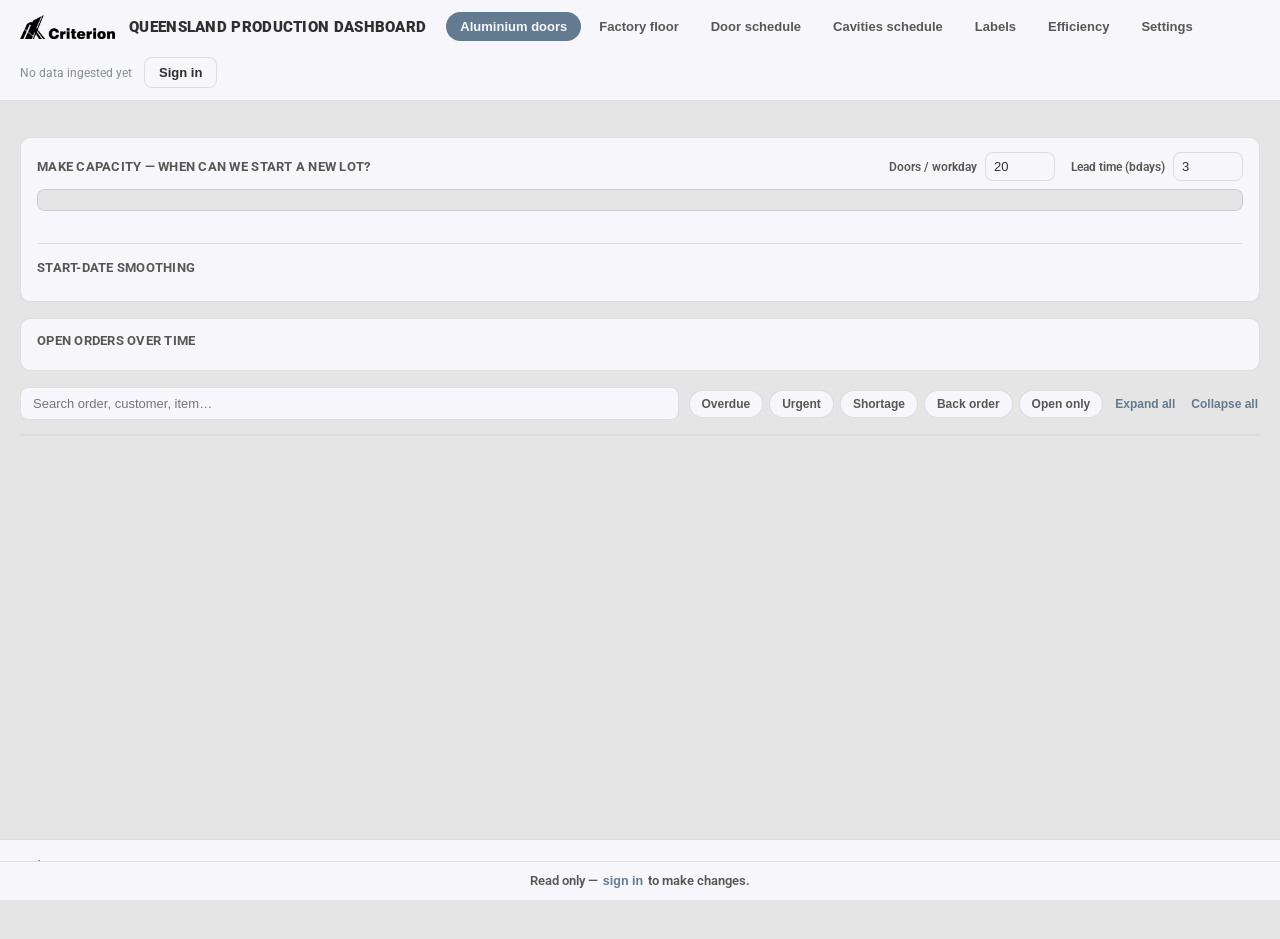
==== commit 275067ec: "Take Powdercoating off the dashboard and the phone app The Powdercoating tab, its line on the Factor" ====
--- a/frontend/index.html
+++ b/frontend/index.html
@@ -20,7 +20,6 @@
       </div>
       <nav class="tabs" id="tabs">
         <button class="tab-btn is-active" data-view="joinery">Aluminium doors</button>
-        <button class="tab-btn" data-view="subcontractors">Powdercoating</button>
         <button class="tab-btn" data-view="factory">Factory floor</button>
         <button class="tab-btn" data-view="scheduling">Door schedule</button>
         <button class="tab-btn" data-view="cavities">Cavities schedule</button>
@@ -209,7 +208,6 @@
         <div class="segmented" id="factory-line-toggle">
           <button class="segmented-btn" data-line="doors">Doors</button>
           <button class="segmented-btn" data-line="cavities">Cavities</button>
-          <button class="segmented-btn" data-line="powdercoat">Powdercoating</button>
         </div>
         <div class="segmented" id="factory-view-toggle">
           <button class="segmented-btn" data-mode="day">By day</button>
@@ -438,13 +436,6 @@
           <span class="settings-saved" id="minutes-saved"></span>
         </div>
         <div class="table-wrap"><table class="data-table" id="settings-minutes"><thead></thead><tbody></tbody></table></div>
-      </div>
-
-      <div class="chart-card">
-        <h2>POWDER COLOURS.</h2>
-        <p class="leveling-note" id="powder-library-note"></p>
-        <p class="leveling-note">Colours set by hand from a tile on the powdercoat schedule. These beat the colour charts. Remove one to go back to the chart's colour.</p>
-        <div class="table-wrap"><table class="data-table" id="settings-powder-colours"><thead></thead><tbody></tbody></table></div>
       </div>
 
       <div class="chart-card">
--- a/frontend/styles.css
+++ b/frontend/styles.css
@@ -2431,6 +2431,7 @@
 }
 .stage-work-btn.is-on { background: var(--card-done-line); border-color: var(--card-done-line); color: #fff; }
 .stage-cell .work-badge { margin-left: 4px; }
+.work-badge.is-paused { background: var(--text-muted); }
 
 .now-strip {
   display: flex;
@@ -2449,6 +2450,8 @@
   color: var(--text-primary);
 }
 .now-chip::before { content: "▶ "; color: var(--card-done-line); }
+.now-chip.is-paused { border-color: var(--border); background: transparent; color: var(--text-muted); }
+.now-chip.is-paused::before { content: "⏸ "; color: var(--text-muted); }
 .now-empty { color: var(--text-muted); }
 .now-customer { font-weight: 800; }
 
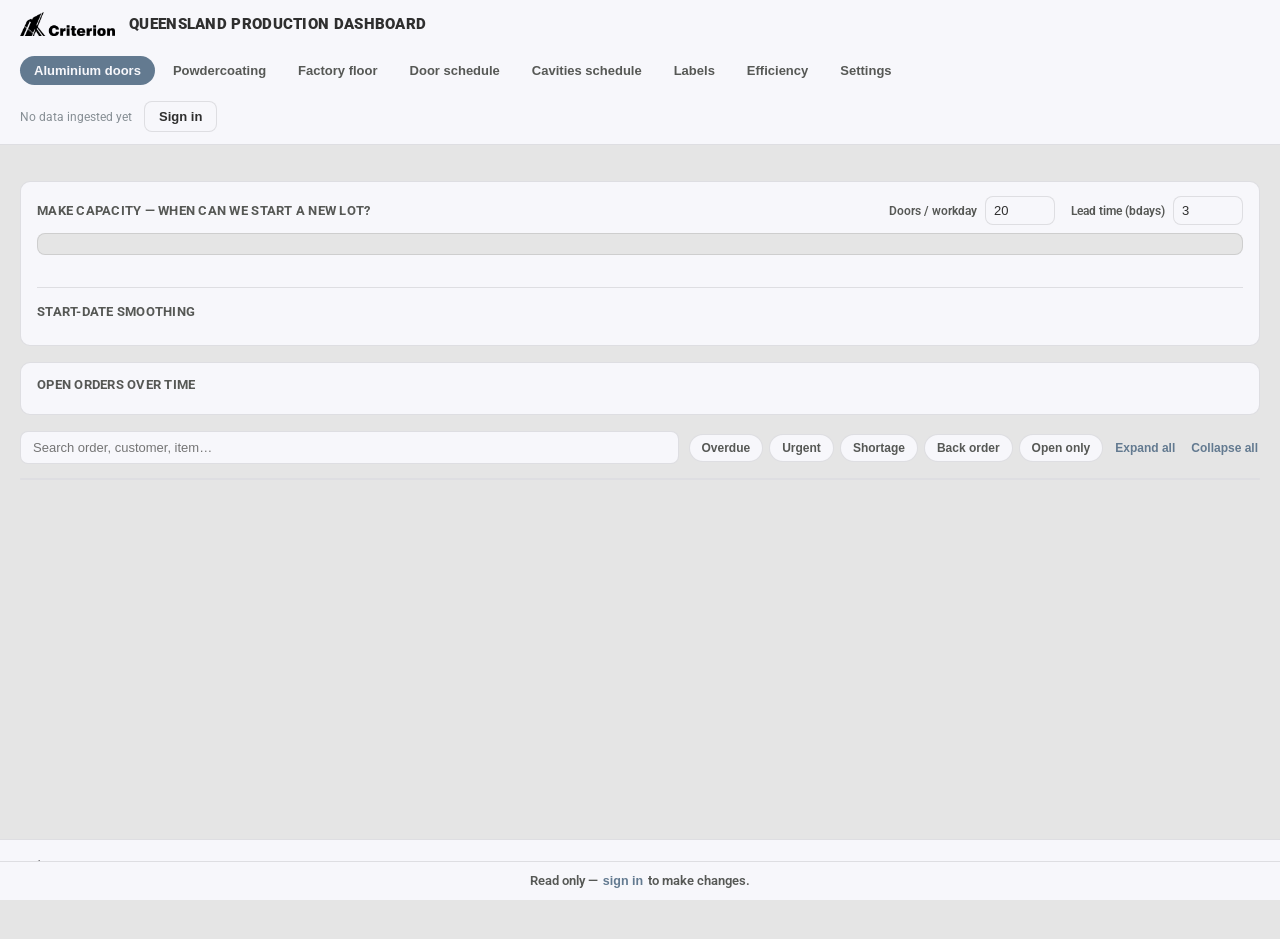
==== commit 343b0441: "Put Powdercoating back on the dashboard and the phone app Reverts 275067e: the Powdercoating tab, it" ====
--- a/frontend/index.html
+++ b/frontend/index.html
@@ -20,6 +20,7 @@
       </div>
       <nav class="tabs" id="tabs">
         <button class="tab-btn is-active" data-view="joinery">Aluminium doors</button>
+        <button class="tab-btn" data-view="subcontractors">Powdercoating</button>
         <button class="tab-btn" data-view="factory">Factory floor</button>
         <button class="tab-btn" data-view="scheduling">Door schedule</button>
         <button class="tab-btn" data-view="cavities">Cavities schedule</button>
@@ -208,6 +209,7 @@
         <div class="segmented" id="factory-line-toggle">
           <button class="segmented-btn" data-line="doors">Doors</button>
           <button class="segmented-btn" data-line="cavities">Cavities</button>
+          <button class="segmented-btn" data-line="powdercoat">Powdercoating</button>
         </div>
         <div class="segmented" id="factory-view-toggle">
           <button class="segmented-btn" data-mode="day">By day</button>
@@ -368,7 +370,10 @@
                  placeholder="Find SO or PRO…" autocomplete="off" spellcheck="false">
           <div class="schedule-dropzone cav-dropzone schedule-holding-zone" data-date="holding" id="cavities-holding-zone"></div>
         </div>
-        <div class="schedule-board" id="cavities-board"></div>
+        <div class="board-scroller">
+          <div class="board-scroll-top" id="cavities-scroll-top" aria-hidden="true"><div></div></div>
+          <div class="schedule-board" id="cavities-board"></div>
+        </div>
       </div>
       <div class="empty-state" id="cavities-empty" hidden></div>
     </section>
@@ -436,6 +441,13 @@
           <span class="settings-saved" id="minutes-saved"></span>
         </div>
         <div class="table-wrap"><table class="data-table" id="settings-minutes"><thead></thead><tbody></tbody></table></div>
+      </div>
+
+      <div class="chart-card">
+        <h2>POWDER COLOURS.</h2>
+        <p class="leveling-note" id="powder-library-note"></p>
+        <p class="leveling-note">Colours set by hand from a tile on the powdercoat schedule. These beat the colour charts. Remove one to go back to the chart's colour.</p>
+        <div class="table-wrap"><table class="data-table" id="settings-powder-colours"><thead></thead><tbody></tbody></table></div>
       </div>
 
       <div class="chart-card">
--- a/frontend/styles.css
+++ b/frontend/styles.css
@@ -944,9 +944,28 @@
   overflow-x: auto;
   overflow-y: hidden;
   flex: 0 0 auto;
-  margin-bottom: 4px;
+  margin-bottom: 6px;
+  /* Stays at the top of the screen while the board is scrolled down, so the
+     days can be moved along from wherever you are on a long day. */
+  position: sticky;
+  top: 0;
+  z-index: 5;
+  padding: 3px 0;
+  background: var(--page-plane);
+  /* A real, always-there bar rather than the thin overlay one some systems
+     draw and then hide until you're already scrolling. */
+  scrollbar-width: auto;
+  scrollbar-color: var(--text-muted) var(--gridline);
 }
 .board-scroll-top > div { height: 1px; }
+.board-scroll-top::-webkit-scrollbar { height: 14px; }
+.board-scroll-top::-webkit-scrollbar-track { background: var(--gridline); border-radius: 7px; }
+.board-scroll-top::-webkit-scrollbar-thumb {
+  background: var(--text-muted);
+  border-radius: 7px;
+  border: 3px solid var(--gridline);
+}
+.board-scroll-top::-webkit-scrollbar-thumb:hover { background: var(--series-1); }
 .board-scroll-top[hidden] { display: none; }
 
 .schedule-board {
